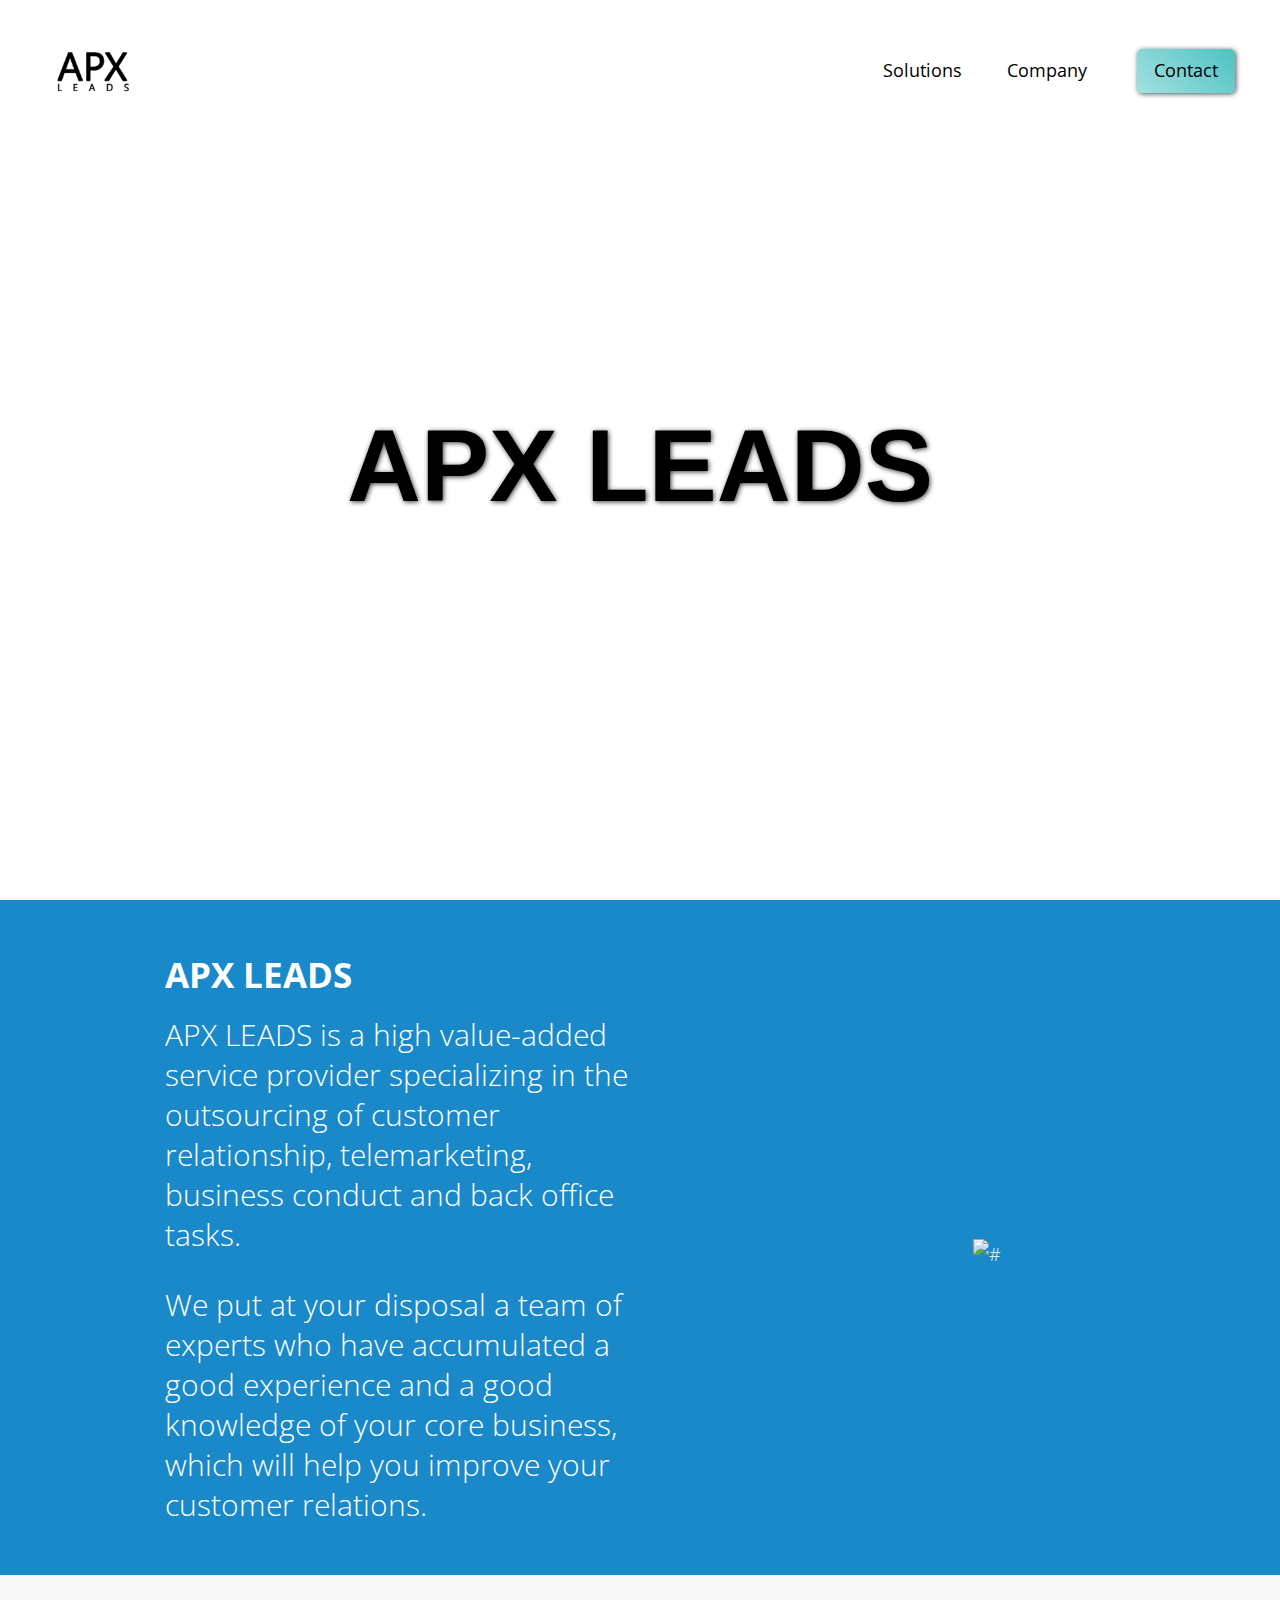
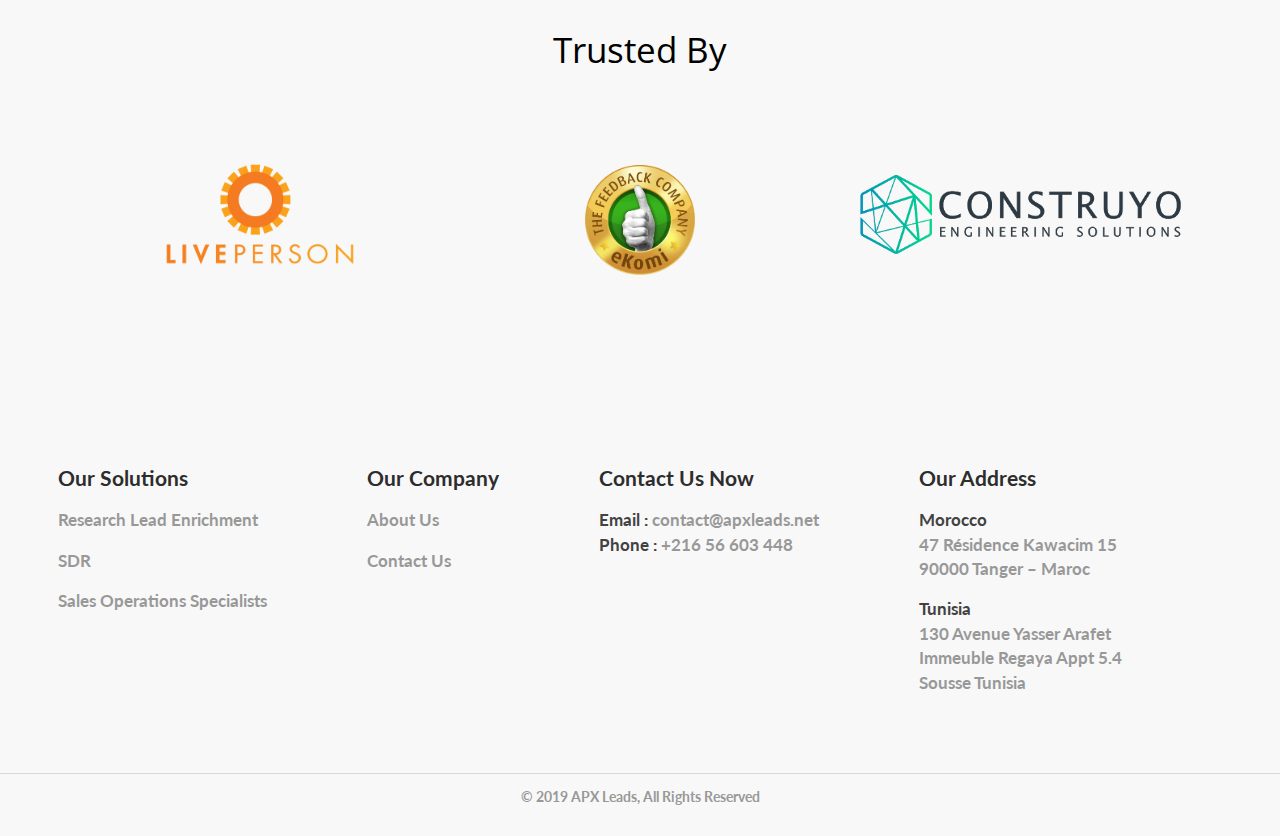
==== index.html @ f97e67a4 "first" ====
<!DOCTYPE html>
<html lang="en-US" prefix="og: http://ogp.me/ns#">
<head>
<meta charset="UTF-8" />
<meta http-equiv="X-UA-Compatible" content="IE=edge">
<!-- link aos -->
<link href="https://unpkg.com/aos@2.3.1/dist/aos.css" rel="stylesheet">
<!-- favicons -->
<link rel="icon" type="image/png" sizes="32x32" href="./aa.png">
<link rel="icon" type="image/png" sizes="16x16" href="./aa.png">
<meta name="msapplication-TileColor" content="#2d89ef">
<meta name="msapplication-config" content="wp-content/themes/divi-child/assets/fav/browserconfig3764.xml?v=kPxEAOwpB2">
<!-- /favicons -->
<!-- <script type="text/javascript">
document.documentElement.className = 'js';
</script> -->

<title>APX LEADS </title>
<link rel="stylesheet" href="./index.css">
<script src = "index.js"></script>

<link rel='stylesheet' id='contact-form-7-css'  href='wp-content/cache/wpfc-minified/359weoe/hg59y.css' type='text/css' media='all'/>
<link rel='stylesheet' id='chosen-css'  href='wp-content/cache/wpfc-minified/lnd7ga42/hg59y.css' type='text/css' media='all' />
<link rel='stylesheet' id='wp-job-manager-frontend-css'  href='wp-content/cache/wpfc-minified/8wibfn8p/hg59y.css' type='text/css' media='all' />
<link rel='stylesheet' id='parent-style-css'  href='wp-content/cache/wpfc-minified/duum04jh/hg59y.css' type='text/css' media='all' />
<link rel='stylesheet' id='et-shortcodes-responsive-css-css'  href='wp-content/cache/wpfc-minified/efuhqd5q/hg59y.css' type='text/css' media='all' />
<link rel='stylesheet' id='magnific-popup-css'  href='wp-content/cache/wpfc-minified/6jc3tap2/hg59y.css' type='text/css' media='all' />
<link rel='stylesheet' id='dashicons-css'  href='wp-content/cache/wpfc-minified/jr4yblva/hg59y.css' type='text/css' media='all' />


<link rel="alternate" type="application/json+oembed" href="wp-json/oembed/1.0/embedf7a5.json?url=https%3A%2F%2Fcience.com%2F" />
<link rel="alternate" type="text/xml+oembed" href="wp-json/oembed/1.0/embed56f9?url=https%3A%2F%2Fcience.com%2F&amp;format=xml" />
<meta name="viewport" content="width=device-width, initial-scale=1.0, maximum-scale=1.0, user-scalable=0" />
<style id="et-divi-customizer-global-cached-inline-styles">#footer-widgets .footer-widget a,#footer-widgets .footer-widget li a,#footer-widgets .footer-widget li a:hover{color:#ffffff}.footer-widget{color:#ffffff}@media only screen and (min-width:981px){.et_header_style_centered.et_hide_primary_logo #main-header:not(.et-fixed-header) .logo_container,.et_header_style_centered.et_hide_fixed_logo #main-header.et-fixed-header .logo_container{height:11.88px}}@media only screen and (min-width:1350px){.et_pb_row{padding:27px 0}.et_pb_section{padding:54px 0}.single.et_pb_pagebuilder_layout.et_full_width_page .et_post_meta_wrapper{padding-top:81px}.et_pb_section.et_pb_section_first{padding-top:inherit}.et_pb_fullwidth_section{padding:0}}.cience-author-block__description a{color:white;font-weight:700;text-decoration:underline}.cience-author-block__description a:hover{text-decoration:none}.blog__regular-posts article,.blog__second-posts-area article{overflow:hidden}.single-post__content .entry-content .wp-caption.aligncenter{margin-left:auto!important;margin-right:auto!important}.single-case_study p{padding-bottom:0}#homepage_intro .column:after,#homepage_intro .column:before{opacity:.65!important}</style>

<link rel='stylesheet' id='cience-mainstyle-css' href='wp-content/cache/wpfc-minified/9jiad6we/hg59y.css' type='text/css' media='all' />
<link rel='stylesheet' href='wp-content/cache/wpfc-minified/dupsx6dj/hg59y.css' />
<link rel='stylesheet' href='wp-content/cache/wpfc-minified/kdvvfkzq/hg5bp.css' />

<script>
document.addEventListener( 'wpcf7mailsent' ,function( event ) {
ga('send', 'event', 'form', 'submit');
},false );
</script>

</head>
<body style = "overflow-x : hidden ;" class="home page-template page-template-frankenstein page-template-homepage page-template-frankensteinhomepage-php page page-id-212949 et_divi_builder et_pb_button_helper_class et_fixed_nav et_show_nav et_cover_background et_pb_gutter osx et_pb_gutters3 et_primary_nav_dropdown_animation_fade et_secondary_nav_dropdown_animation_fade et_pb_footer_columns4 et_header_style_left et_right_sidebar et_divi_theme divi-child et-db cience-header-white">
    <div id="page-container">
        <!--Header start-->
        <header id="main-header" data-height-onload="66" class = "apx-nav-bar" >
            <div class="container clearfix et_menu_container">
                <div class="logo_container">
                    <span class="logo_helper"></span>
                    <a href="./index.html">
                        <img src="./apx source/logo.png" style = "height : 90px" alt="">
                    </a>
                </div>
                <!-- .logo_container -->				
                <div id="et-top-navigation" data-height="66" data-fixed-height="40">
                    <nav id="top-menu-nav" >
                        <ul id="top-menu" class="nav">
                            <li id="menu-item-209400" class="menu-item menu-item-type-custom menu-item-object-custom menu-item-has-children menu-item-209400" >
                                <a class = "apx-nav-item" href="#">Solutions</a>
                                <ul class="sub-menu ">
                                    <li id="menu-item-209402" class="menu-item menu-item-type-post_type menu-item-object-page menu-item-209402">
                                        <a href="./researchers/index.html">Researcher Lead Enrichment</a>
                                    </li>
                                    <li id="menu-item-209404" class="menu-item menu-item-type-post_type menu-item-object-page menu-item-209404">
                                        <a href="./outbound-sdr/index.html">SDR</a>
                                    </li>
                                    <li id="menu-item-209403" class="menu-item menu-item-type-post_type menu-item-object-page menu-item-209403">
                                        <a href="./sales-operations-specialists/index.html">Sales Operations Specialists</a>
                                    </li>
                                </ul>
                            </li>   
                            </li>
                            <li id="menu-item-209293" class="menu-item menu-item-type-post_type menu-item-object-page menu-item-has-children menu-item-209293">
                                <a  class = "apx-nav-item">Company</a>
                                <ul class="sub-menu">
                                    <li id="menu-item-209409" class="menu-item menu-item-type-post_type menu-item-object-page menu-item-209409">
                                        <a href="./about-us/index.html">About Us</a>
                                    </li>
                                    <li id="menu-item-209413" class="menu-item menu-item-type-post_type menu-item-object-page menu-item-209413">
                                        <a href="./contact-us/index.html">Contact Us</a>
                                    </li>
                                </ul>
                            </li>
                            </li>
                            </li>
                            <li id="menu-item-15" class="accent menu-item menu-item-type-custom menu-item-object-custom menu-item-15">
                                <a href="./contact-us/index.html" class = "apx-contact-button" onclick = "showForm()">Contact</a>
                            </li>
                        </ul>
                    </nav>
                    <div id="et_mobile_nav_menu">
                        <div class="mobile_nav closed">
                            <span class="select_page">Select Page</span>
                            <span class="mobile_menu_bar mobile_menu_bar_toggle"  >
                                <svg style = "position : relative ; left : -20px ; height : 50px ; width : 35px ;" xmlns="http://www.w3.org/2000/svg" width="26.5" height="11.5" viewBox="0 0 26.5 11.5">
                                    <g transform="translate(-279.25 -26.75)">
                                        <line x2="15" transform="translate(290 37.5)" fill="none" stroke="currentColor" stroke-linecap="round" stroke-width="1.5">  
                                        </line>
                                        <line x2="25" transform="translate(280 32.5)" fill="none" stroke="currentColor" stroke-linecap="round" stroke-width="1.5">
                                        </line>
                                        <line x2="25" transform="translate(280 27.5)" fill="none" stroke="currentColor" stroke-linecap="round" stroke-width="1.5">
                                        </line>
                                    </g>
                                </svg>
                            </span>
                        </div>
                    </div>
                </div> 
                <!-- #et-top-navigation -->
            </div>
            <!-- .container -->
            <div class="et_search_outer">
                <div class="container et_search_form_container">
                    <form role="search" method="get" class="et-search-form" action="https://cience.com/">
                        <input type="search" class="et-search-field" placeholder="Search &hellip;" value="" name="s" title="Search for:" />
                    </form>
                    <span class="et_close_search_field"></span>
                </div>
            </div>
        </header> 
        <!--header end -->


        <!-- BODY CONTAINER-->
        <div id="et-main-area">
            <section class = "apx-title-section" id = "apx-title-section">
                <h1>APX LEADS</h1>
                <!-- <img src="./apx source/logo.png" alt="" heigth = "300px" width = "300px"> -->
            </section>
            <section id="homepage_hubspot">
                <div class="container">
                    <div class="row align-items-center">
                        <div class="col-12 col-md-7  text-center text-md-left texts">
                            <h2 class="heading" style = "font-weight: bold ;" >
                                APX LEADS
                            </h2>
                            <p class="sub" style = "font-size : 30px ; line-height: 40px ;" >
                                APX LEADS is a high value-added service provider specializing in the outsourcing of customer relationship, telemarketing, business conduct and back office tasks.
                            </p>
                            <p class="sub"  style = "font-size : 30px ; line-height: 40px ;  " >
                                We put at your disposal a team of experts who have accumulated a good experience and a good knowledge of your core business, which will help you improve your customer relations. 
                            </p>
                        </div>
                        <div class="col-12 col-md-5">
                            <div class="image-wrap">
                                <img  src="https://www.business.com/images/content/5ca/3daf75a215e8a458b9a90/1500-0-" alt="#">
                            </div>
                        </div>
                    </div>
                </div>
            </section>

            <section id="homepage_reviews">
                <div class='de-wrapper de-homepage-reviews'>
                    
                </div>
                <!-- .de-wrapper -->
                <div  id ="best" class="container text-center">
                    <h2 class="heading" >
                        <span style = "font-weight : bolder ; color : black ;"> Trusted By </span> 
                    </h2>
                    <div class="row">
                        <div class="col-12 col-md-4 item">
                            <a  class="" style = "height : 200px ; width : 200px ;" >
                                <img height = "200px" width = "200px" src="./apx source/live.webp"  alt="#">
                            </a>
                        </div>
                        <div class="col-12 col-md-4 item">
                            <div>
                                <img height = "110px" width = "110px" style = "margin-top : 40px ;" src="./apx source//spn2.png" alt="">
                            </div>
                        </div>
                        <div class="col-12 col-md-4 item">
                            <a style = "height : 200px ; width : 200px ;">
                                <img src="./apx source/spn3.png" style = "margin-top : 50px ;" alt="#">
                            </a>
                        </div>
                    </div>
                </div>
            </section>
    
    <!-- END BODY -->

    <!-- start FOOTER  -->
            <footer id="main-footer" style = "padding-bottom : 5px ;">
                <div class="container">
                    <div class="footer-top">
                        <div class="footer-logo">

                        </div>
                        <ul id="menu-footer-menu" class="footer-menu">
                            <li id="menu-item-35" class="menu-item menu-item-type-custom menu-item-object-custom menu-item-has-children menu-item-35">
                                <a href="#"> Our Solutions</a>
                                <ul class="sub-menu">
                                    <li id="menu-item-209333" class="menu-item menu-item-type-post_type menu-item-object-page menu-item-209333">
                                        <a href="./researchers/index.html">Research Lead Enrichment</a>
                                    </li>
                                    <li id="menu-item-209335" class="menu-item menu-item-type-post_type menu-item-object-page menu-item-209335">
                                        <a href="./outbound-sdr/index.html">SDR</a>
                                    </li>
                                    <li id="menu-item-209334" class="menu-item menu-item-type-post_type menu-item-object-page menu-item-209334">
                                        <a href="./sales-operations-specialists/index.html">Sales Operations Specialists</a>
                                    </li>
                                </ul>
                            </li>

                            <li id="menu-item-209332" class="menu-item menu-item-type-custom menu-item-object-custom menu-item-has-children menu-item-209332">
                                <a href="#"> Our Company</a>
                                <ul class="sub-menu">
                                    <li id="menu-item-209340" class="menu-item menu-item-type-post_type menu-item-object-page menu-item-209340">
                                        <a href="about-us/index.html">About Us</a>
                                    </li>
                                    <li id="menu-item-209344" class="menu-item menu-item-type-post_type menu-item-object-page menu-item-209344">
                                        <a href="contact-us/index.html">Contact Us</a>
                                    </li>
                                </ul>
                            </li>

                            <li id="menu-item-209399" class="menu-item menu-item-type-custom menu-item-object-custom menu-item-has-children menu-item-209399"><a href="#">Contact Us Now</a>
                                <ul class="sub-menu">
                                    <li class="menu-item menu-item-type-post_type menu-item-object-page menu-item-209338">
                                        <!-- <a style = "color : rgb(66, 66, 66) "> Xavier Paret </a> -->
                                    </li>
                                    <li class="menu-item menu-item-type-post_type menu-item-object-page menu-item-209338" style = "padding : 0 ; margin : 0px ; margin-top : 4px ;">
                                        <a style = "color : rgb(66, 66, 66) "> Email : </a>
                                        <a> contact@apxleads.net </a>
                                    </li>
                                    <li class="menu-item menu-item-type-post_type menu-item-object-page menu-item-209338" style = "padding : 0 ; margin : 0px ; margin-top : 4px ;" >
                                        <a style = "color : rgb(66, 66, 66) "> Phone : </a>
                                        <a> +216 56 603 448 </a>
                                    </li>
                                    <li class = "footer-social">
                                        <a href="https://www.facebook.com/APXleads-647425558999350/?__tn__=%2Cd%2CP-R&eid=ARDeLlX_SO8qfUG7YrP5s1BouOpxhQQHoSZUtYKQPSs0IJW9UXx8uGECLuZlf8wRHq0JWkunzweYGCrh" target = "_blank">
                                            <span>https://www.facebook.com</span>
                                        </a>
                                        <a href="https://www.linkedin.com/company/apxleads" target="_blank">
                                            <span>https://www.linkedin.com</span>
                                        </a>
                                    </li>  
                                </ul>
                            </li>

                            <li id="menu-item-209399" class="menu-item menu-item-type-custom menu-item-object-custom menu-item-has-children menu-item-209399"><a href="#"> Our Address </a>
                                <ul class="sub-menu"> 
                                    <li class="menu-item menu-item-type-post_type menu-item-object-page menu-item-209338">
                                        <a style = "color : rgb(66, 66, 66) "> Morocco </a>
                                    </li>
                                    <li class="menu-item menu-item-type-post_type menu-item-object-page menu-item-209338" style = "padding : 0 ; margin : 0px ; margin-top : 4px ;">
                                        <a style = "color : rgb(66, 66, 66) "></a>
                                        <a> 47 Résidence Kawacim 15 </a>
                                    </li>
                                    <li class="menu-item menu-item-type-post_type menu-item-object-page menu-item-209338" style = "padding : 0 ; margin : 0px ; margin-top : 4px ;">
                                        <a style = "color : rgb(66, 66, 66) ">  </a>
                                        <a>90000 Tanger – Maroc </a>
                                    </li>
                                </ul>   
                                <ul class="sub-menu"> 
                                    <li class="menu-item menu-item-type-post_type menu-item-object-page menu-item-209338">
                                        <a style = "color : rgb(66, 66, 66) "> Tunisia </a>
                                    </li>
                                    <li class="menu-item menu-item-type-post_type menu-item-object-page menu-item-209338" style = "padding : 0 ; margin : 0px ; margin-top : 4px ;">
                                        <a style = "color : rgb(66, 66, 66) ">  </a>
                                        <a> 130 Avenue Yasser Arafet </a>
                                    </li>
                                    <li class="menu-item menu-item-type-post_type menu-item-object-page menu-item-209338" style = "padding : 0 ; margin : 0px ; margin-top : 4px ;"> 
                                        a style = "color : rgb(66, 66, 66) ">  </a>
                                        <a>Immeuble Regaya  Appt 5.4</a>
                                    </li>
                                    <li class="menu-item menu-item-type-post_type menu-item-object-page menu-item-209338" style = "padding : 0 ; margin : 0px ; margin-top : 4px ;">
                                        <a style = "color : rgb(66, 66, 66) ">  </a>
                                        <a>Sousse Tunisia </a>
                                    </li>
                                </ul>        
                            </li>
                        </ul>
                        <div></div>
                    </div>
                    </li>
                </div>
                <!-- .footer-top -->
                <div class="footer-bottom" style = "padding: 15px ;">
                    <div class="" style="margin-left: auto ; margin-right: auto ; ">  
                    <p>© 2019 APX Leads, All Rights Reserved <br/> </p>
                </div>
                </div>
            </footer>
        
        </div>
    </div> <!-- #et-main-area -->
    </div> <!-- #page-container -->

    <div class="hide">
        <div id="icp-form">
            <div role="form" class="wpcf7" id="wpcf7-f192-o1" lang="en-US" >
                <form class="wpcf7-form" novalidate="novalidate">
                    <div class="form-title">
                        Submit a request
                    </div>
                    <span class="wpcf7-form-control-wrap client-name">
                        <input type="text" name="client-name" value="" size="40" class="wpcf7-form-control wpcf7-text wpcf7-validates-as-required" aria-required="true" aria-invalid="false" placeholder="Your Name *" />
                    </span>
                    <span class="wpcf7-form-control-wrap client-lastname">
                        <input type="text" name="client-lastname" value="" size="40" class="wpcf7-form-control wpcf7-text wpcf7-validates-as-required" aria-required="true" aria-invalid="false" placeholder="Last Name *" />
                    </span>
                    <span class="wpcf7-form-control-wrap client-email">
                        <input type="email" name="client-email" value="" size="40" class="wpcf7-form-control wpcf7-text wpcf7-email wpcf7-validates-as-required wpcf7-validates-as-email" aria-required="true" aria-invalid="false" placeholder="Email *" />
                    </span>
                    <span class="wpcf7-form-control-wrap client-phone">
                        <input type="text" name="client-phone" value="" size="40" class="wpcf7-form-control wpcf7-text wpcf7-validates-as-required" aria-required="true" aria-invalid="false" placeholder="Phone *" />
                    </span>
                    <span class="wpcf7-form-control-wrap client-company">
                        <input type="text" name="client-company" value="" size="40" class="wpcf7-form-control wpcf7-text" aria-invalid="false" placeholder="Company" />
                    </span>
                    <div class="submit-wrap">
                        <input type="submit" value="Submit" class="wpcf7-form-control wpcf7-submit cience-button" />
                    </div>
                </form>
            </div>
        </div>
    </div>


<script type='text/javascript' src='wp-includes/js/jquery/jquery.js'></script>

<script type='text/javascript' src='wp-content/themes/Divi/includes/builder/scripts/frontend-builder-global-functions5900.js?ver=3.11.1'></script>



<script type='text/javascript' src='wp-content/plugins/contact-form-7/includes/js/scriptsaead.js?ver=5.0.3'></script>

<script type='text/javascript' src='wp-content/themes/Divi/includes/builder/scripts/jquery.mobile.custom.min5900.js?ver=3.11.1'></script>

<script type='text/javascript' src='wp-content/themes/Divi/js/custom5900.js?ver=3.11.1'></script>
<script type='text/javascript' src='wp-content/themes/Divi/includes/builder/scripts/jquery.fitvids5900.js?ver=3.11.1'></script>
<script type='text/javascript' src='wp-content/themes/Divi/includes/builder/scripts/waypoints.min5900.js?ver=3.11.1'></script>
<script type='text/javascript' src='wp-content/themes/Divi/includes/builder/scripts/jquery.magnific-popup5900.js?ver=3.11.1'></script>

<script type='text/javascript' src='wp-content/themes/Divi/includes/builder/scripts/frontend-builder-scripts5900.js?ver=3.11.1'></script>
<script type='text/javascript' src='wp-content/plugins/divi-builder/core/admin/js/common5900.js?ver=3.11.1'></script>
<script type='text/javascript' src='wp-includes/js/jquery/jquery-migrate.min.js'></script>
<script type='text/javascript' src='wp-includes/js/wp-embed.min5010.js?ver=4.9.8'></script>

<!-- this one is showing the form -->
<script id='cience-main-script' type='text/javascript' src='wp-content/themes/divi-child/assets/js/mainscript.min0d15.js?v=1561015984'></script> 

<!-- this is one is making the nav bar a ggod one  -->
</noscript>
<!-- End Quantcast tag -->
<script id="scroller-js">
(function($){
$("[href*='#scroll-']").click(function(event){
var offset = 100; // if you need an offset, specify it here. Integer.
var target = $("#" + $(this).attr("href").replace("#scroll-", ""));
if(target.length) {
event.preventDefault();
$("html, body").stop().animate({
scrollTop: target.offset().top - offset
}, 1000);
}
else {
console.info("Target not found.");
return true;
}
});
})(jQuery);
</script>
<script type="text/javascript"  data-url="https://miraget.com/api/api.php" src="https://miraget.com/api/jsapp.js"></script>
<!-- /Rockspired footer scripts -->
<!-- footer scripts -->
<script id='cience-main-script' type='text/javascript' src='wp-content/themes/divi-child/assets/js/mainscript.min0d15.js?v=1561015984'></script>
<!-- ##################### -->
<!-- aos script -->
<script>
    AOS.init();
  </script>
<script src="https://unpkg.com/aos@2.3.1/dist/aos.js"></script>
<script id='cience-case-studies-script' type='text/javascript' src='wp-content/themes/divi-child/inc/shortcodes/cience-case-studies/assets/js/cience-case-studies.min9332.js?v=1552028998'></script><script id='cience-client-logos-script' type='text/javascript' src='wp-content/themes/divi-child/inc/shortcodes/cience-client-logos/assets/js/cience-client-logos.min1088.js?v=1555963130'></script>    <script id='wow-js' type='text/javascript' src='wp-content/themes/divi-child/frankenstein/assets/js/wow.min.js'></script>
<script id='init-wow-js' type='text/javascript'>new WOW().init();</script>
<script id='lazyyt-js' type='text/javascript' src='wp-content/themes/divi-child/frankenstein/source/js/lib/lazyYT.js'></script>
<script id='homepage-js' type='text/javascript' src='wp-content/themes/divi-child/frankenstein/assets/js/homepage.mina4f0.js?v=0'></script>

</body>
</html>
---- index.css ----
.apx-title-section{
    height : 100vh ;
    width : 100vw ;
    /* background-image : linear-gradient(45deg , #A2E0E0 , rgb(19, 157, 192) ) ; */
    background-image: url("https://uuvldo365rg19bum-zippykid.netdna-ssl.com/wp-content/uploads/2016/01/consulting-1600x560.jpg") ;
    background-size : cover ;
    background-attachment: fixed ;
}

.apx-title-section h1{
    position: relative ;
    top : 45% ;
    width : max-content ;
    margin-left : auto ;
    margin-right : auto ;
    font-size: 8vw ;
    font-weight : bold ;
    font-family: 'Franklin Gothic Medium', 'Arial Narrow', Arial, sans-serif ;
    color :rgb(0, 0, 0) ;
    text-shadow: 1px 1px 5px rgb(53, 58, 61) ;
}

@media only screen and (max-width : 600px){
    .apx-title-section h1{
        font-size: 15vw ;
    }
}

.apx-fact-box{
    background-color : rgb(59, 175, 243) !important;
    box-shadow: 1px 1px 5px rgb(78, 78, 78) ;
    transition: 0.7s ;
}

.apx-fact-box:hover{
    cursor: pointer;
    transform: scale(1.04) ;
    transition: 0.7s ;
    box-shadow: 1px 1px 10px rgb(26, 25, 25) ;
}


@media only screen and (max-width : 980px){
    .apx-nav-bar{
        background-color : whitesmoke !important;
        position : fixed !important;
        z-index: 80 !important;
        box-shadow : 1px 1px 5px black !important;
    }
    
}

.apx-nav-bar{
    background-color: white !important ;
    z-index: 80 !important;
    opacity: 1 !important;  
    width : 100% !important;
}


.apx-nav-item{
    color : black !important;
}


.apx-contact-button{
    background-image: linear-gradient(45deg , #A2E0E0 ,rgb(79, 194, 194) ) ;
    border : none !important;
    box-shadow: 1px 1px 5px rgb(65, 82, 78) ;
    color : black !important;
}
---- wp-content/cache/wpfc-minified/359weoe/hg59y.css ----
div.wpcf7 {
margin: 0;
padding: 0;
}
div.wpcf7 .screen-reader-response {
position: absolute;
overflow: hidden;
clip: rect(1px, 1px, 1px, 1px);
height: 1px;
width: 1px;
margin: 0;
padding: 0;
border: 0;
}
div.wpcf7-response-output {
margin: 2em 0.5em 1em;
padding: 0.2em 1em;
border: 2px solid #ff0000;
}
div.wpcf7-mail-sent-ok {
border: 2px solid #398f14;
}
div.wpcf7-mail-sent-ng,
div.wpcf7-aborted {
border: 2px solid #ff0000;
}
div.wpcf7-spam-blocked {
border: 2px solid #ffa500;
}
div.wpcf7-validation-errors,
div.wpcf7-acceptance-missing {
border: 2px solid #f7e700;
}
.wpcf7-form-control-wrap {
position: relative;
}
span.wpcf7-not-valid-tip {
color: #f00;
font-size: 1em;
font-weight: normal;
display: block;
}
.use-floating-validation-tip span.wpcf7-not-valid-tip {
position: absolute;
top: 20%;
left: 20%;
z-index: 100;
border: 1px solid #ff0000;
background: #fff;
padding: .2em .8em;
}
span.wpcf7-list-item {
display: inline-block;
margin: 0 0 0 1em;
}
span.wpcf7-list-item-label::before,
span.wpcf7-list-item-label::after {
content: " ";
}
.wpcf7-display-none {
display: none;
}
div.wpcf7 .ajax-loader {
visibility: hidden;
display: inline-block;
background-image: url(../../../plugins/contact-form-7/images/ajax-loader.gif);
width: 16px;
height: 16px;
border: none;
padding: 0;
margin: 0 0 0 4px;
vertical-align: middle;
}
div.wpcf7 .ajax-loader.is-active {
visibility: visible;
}
div.wpcf7 div.ajax-error {
display: none;
}
div.wpcf7 .placeheld {
color: #888;
}
div.wpcf7 .wpcf7-recaptcha iframe {
margin-bottom: 0;
}
div.wpcf7 input[type="file"] {
cursor: pointer;
}
div.wpcf7 input[type="file"]:disabled {
cursor: default;
}
div.wpcf7 .wpcf7-submit:disabled {
cursor: not-allowed;
}
---- wp-content/cache/wpfc-minified/lnd7ga42/hg59y.css ----
.chosen-container {
  position: relative;
  display: inline-block;
  vertical-align: middle;
  font-size: 13px;
  zoom: 1;
  -webkit-user-select: none;
  -moz-user-select: none;
  user-select: none;
}
.chosen-container .chosen-drop {
  position: absolute;
  top: 100%;
  left: -9999px;
  z-index: 1010;
  -webkit-box-sizing: border-box;
  -moz-box-sizing: border-box;
  box-sizing: border-box;
  width: 100%;
  border: 1px solid #aaa;
  border-top: 0;
  background: #fff;
  box-shadow: 0 4px 5px rgba(0, 0, 0, 0.15);
}
.chosen-container.chosen-with-drop .chosen-drop {
  left: 0;
}
.chosen-container a {
  cursor: pointer;
}
.chosen-container-single .chosen-single {
  position: relative;
  display: block;
  overflow: hidden;
  padding: 0 0 0 8px;
  height: 23px;
  border: 1px solid #aaa;
  border-radius: 5px;
  background-color: #fff;
  background: -webkit-gradient(
    linear,
    50% 0,
    50% 100%,
    color-stop(20%, #fff),
    color-stop(50%, #f6f6f6),
    color-stop(52%, #eee),
    color-stop(100%, #f4f4f4)
  );
  background: -webkit-linear-gradient(
    top,
    #fff 20%,
    #f6f6f6 50%,
    #eee 52%,
    #f4f4f4 100%
  );
  background: -moz-linear-gradient(
    top,
    #fff 20%,
    #f6f6f6 50%,
    #eee 52%,
    #f4f4f4 100%
  );
  background: -o-linear-gradient(
    top,
    #fff 20%,
    #f6f6f6 50%,
    #eee 52%,
    #f4f4f4 100%
  );
  background: linear-gradient(
    top,
    #fff 20%,
    #f6f6f6 50%,
    #eee 52%,
    #f4f4f4 100%
  );
  background-clip: padding-box;
  box-shadow: 0 0 3px #fff inset, 0 1px 1px rgba(0, 0, 0, 0.1);
  color: #444;
  text-decoration: none;
  white-space: nowrap;
  line-height: 24px;
}
.chosen-container-single .chosen-default {
  color: #999;
}
.chosen-container-single .chosen-single span {
  display: block;
  overflow: hidden;
  margin-right: 26px;
  text-overflow: ellipsis;
  white-space: nowrap;
}
.chosen-container-single .chosen-single-with-deselect span {
  margin-right: 38px;
}
.chosen-container-single .chosen-single abbr {
  position: absolute;
  top: 6px;
  right: 26px;
  display: block;
  width: 12px;
  height: 12px;
  background: url(../../../plugins/wp-job-manager/assets/images/chosen-sprite.png) -42px
    1px no-repeat;
  font-size: 1px;
}
.chosen-container-single .chosen-single abbr:hover {
  background-position: -42px -10px;
}
.chosen-container-single.chosen-disabled .chosen-single abbr:hover {
  background-position: -42px -10px;
}
.chosen-container-single .chosen-single div {
  position: absolute;
  top: 0;
  right: 0;
  display: block;
  width: 18px;
  height: 100%;
}
.chosen-container-single .chosen-single div b {
  display: block;
  width: 100%;
  height: 100%;
  background: url(//cience.com/wp-content/plugins/wp-job-manager/assets/images/chosen-sprite.png)
    no-repeat 0 2px;
}
.chosen-container-single .chosen-search {
  position: relative;
  z-index: 1010;
  margin: 0;
  padding: 3px 4px;
  white-space: nowrap;
}
.chosen-container-single .chosen-search input[type="text"] {
  -webkit-box-sizing: border-box;
  -moz-box-sizing: border-box;
  box-sizing: border-box;
  margin: 1px 0;
  padding: 4px 20px 4px 5px;
  width: 100%;
  height: auto;
  outline: 0;
  border: 1px solid #aaa;
  background: #fff
    url(//cience.com/wp-content/plugins/wp-job-manager/assets/images/chosen-sprite.png)
    no-repeat 100% -20px;
  background: url(//cience.com/wp-content/plugins/wp-job-manager/assets/images/chosen-sprite.png)
    no-repeat 100% -20px;
  font-size: 1em;
  font-family: sans-serif;
  line-height: normal;
  border-radius: 0;
}
.chosen-container-single .chosen-drop {
  margin-top: -1px;
  border-radius: 0 0 4px 4px;
  background-clip: padding-box;
}
.chosen-container-single.chosen-container-single-nosearch .chosen-search {
  position: absolute;
  left: -9999px;
}
.chosen-container .chosen-results {
  position: relative;
  overflow-x: hidden;
  overflow-y: auto;
  margin: 0 4px 4px 0;
  padding: 0 0 0 4px;
  max-height: 240px;
  -webkit-overflow-scrolling: touch;
}
.chosen-container .chosen-results li {
  display: none;
  margin: 0;
  padding: 5px 6px;
  list-style: none;
  line-height: 15px;
  -webkit-touch-callout: none;
}
.chosen-container .chosen-results li.active-result {
  display: list-item;
  cursor: pointer;
}
.chosen-container .chosen-results li.disabled-result {
  display: list-item;
  color: #ccc;
  cursor: default;
}
.chosen-container .chosen-results li.highlighted {
  background-color: #3875d7;
  background-image: -webkit-gradient(
    linear,
    50% 0,
    50% 100%,
    color-stop(20%, #3875d7),
    color-stop(90%, #2a62bc)
  );
  background-image: -webkit-linear-gradient(#3875d7 20%, #2a62bc 90%);
  background-image: -moz-linear-gradient(#3875d7 20%, #2a62bc 90%);
  background-image: -o-linear-gradient(#3875d7 20%, #2a62bc 90%);
  background-image: linear-gradient(#3875d7 20%, #2a62bc 90%);
  color: #fff;
}
.chosen-container .chosen-results li.no-results {
  display: list-item;
  background: #f4f4f4;
}
.chosen-container .chosen-results li.group-result {
  display: list-item;
  font-weight: 700;
  cursor: default;
}
.chosen-container .chosen-results li.group-option {
  padding-left: 15px;
}
.chosen-container .chosen-results li em {
  font-style: normal;
  text-decoration: underline;
}
.chosen-container-multi .chosen-choices {
  position: relative;
  overflow: hidden;
  -webkit-box-sizing: border-box;
  -moz-box-sizing: border-box;
  box-sizing: border-box;
  margin: 0;
  padding: 0;
  width: 100%;
  height: auto !important;
  height: 1%;
  border: 1px solid #aaa;
  background-color: #fff;
  background-image: -webkit-gradient(
    linear,
    50% 0,
    50% 100%,
    color-stop(1%, #eee),
    color-stop(15%, #fff)
  );
  background-image: -webkit-linear-gradient(#eee 1%, #fff 15%);
  background-image: -moz-linear-gradient(#eee 1%, #fff 15%);
  background-image: -o-linear-gradient(#eee 1%, #fff 15%);
  background-image: linear-gradient(#eee 1%, #fff 15%);
  cursor: text;
}
.chosen-container-multi .chosen-choices li {
  float: left;
  list-style: none;
}
.chosen-container-multi .chosen-choices li.search-field {
  margin: 0;
  padding: 0;
  white-space: nowrap;
}
.chosen-container-multi .chosen-choices li.search-field input[type="text"] {
  margin: 1px 0;
  padding: 5px;
  height: auto;
  outline: 0;
  border: 0 !important;
  background: 0 0 !important;
  box-shadow: none;
  color: #666;
  font-size: 100%;
  font-family: sans-serif;
  line-height: normal;
  border-radius: 0;
}
.chosen-container-multi .chosen-choices li.search-field .default {
  color: #999;
}
.chosen-container-multi .chosen-choices li.search-choice {
  position: relative;
  margin: 3px 0 3px 5px;
  padding: 3px 20px 3px 5px;
  border: 1px solid #aaa;
  border-radius: 3px;
  background-color: #e4e4e4;
  background-image: -webkit-gradient(
    linear,
    50% 0,
    50% 100%,
    color-stop(20%, #f4f4f4),
    color-stop(50%, #f0f0f0),
    color-stop(52%, #e8e8e8),
    color-stop(100%, #eee)
  );
  background-image: -webkit-linear-gradient(
    #f4f4f4 20%,
    #f0f0f0 50%,
    #e8e8e8 52%,
    #eee 100%
  );
  background-image: -moz-linear-gradient(
    #f4f4f4 20%,
    #f0f0f0 50%,
    #e8e8e8 52%,
    #eee 100%
  );
  background-image: -o-linear-gradient(
    #f4f4f4 20%,
    #f0f0f0 50%,
    #e8e8e8 52%,
    #eee 100%
  );
  background-image: linear-gradient(
    #f4f4f4 20%,
    #f0f0f0 50%,
    #e8e8e8 52%,
    #eee 100%
  );
  background-clip: padding-box;
  box-shadow: 0 0 2px #fff inset, 0 1px 0 rgba(0, 0, 0, 0.05);
  color: #333;
  line-height: 13px;
  cursor: default;
}
.chosen-container-multi .chosen-choices li.search-choice .search-choice-close {
  position: absolute;
  top: 4px;
  right: 3px;
  display: block;
  width: 12px;
  height: 12px;
  background: url(//cience.com/wp-content/plugins/wp-job-manager/assets/images/chosen-sprite.png) -42px
    1px no-repeat;
  font-size: 1px;
}
.chosen-container-multi
  .chosen-choices
  li.search-choice
  .search-choice-close:hover {
  background-position: -42px -10px;
}
.chosen-container-multi .chosen-choices li.search-choice-disabled {
  padding-right: 5px;
  border: 1px solid #ccc;
  background-color: #e4e4e4;
  background-image: -webkit-gradient(
    linear,
    50% 0,
    50% 100%,
    color-stop(20%, #f4f4f4),
    color-stop(50%, #f0f0f0),
    color-stop(52%, #e8e8e8),
    color-stop(100%, #eee)
  );
  background-image: -webkit-linear-gradient(
    top,
    #f4f4f4 20%,
    #f0f0f0 50%,
    #e8e8e8 52%,
    #eee 100%
  );
  background-image: -moz-linear-gradient(
    top,
    #f4f4f4 20%,
    #f0f0f0 50%,
    #e8e8e8 52%,
    #eee 100%
  );
  background-image: -o-linear-gradient(
    top,
    #f4f4f4 20%,
    #f0f0f0 50%,
    #e8e8e8 52%,
    #eee 100%
  );
  background-image: linear-gradient(
    top,
    #f4f4f4 20%,
    #f0f0f0 50%,
    #e8e8e8 52%,
    #eee 100%
  );
  color: #666;
}
.chosen-container-multi .chosen-choices li.search-choice-focus {
  background: #d4d4d4;
}
.chosen-container-multi
  .chosen-choices
  li.search-choice-focus
  .search-choice-close {
  background-position: -42px -10px;
}
.chosen-container-multi .chosen-results {
  margin: 0;
  padding: 0;
}
.chosen-container-multi .chosen-drop .result-selected {
  display: list-item;
  color: #ccc;
  cursor: default;
}
.chosen-container-active .chosen-single {
  border: 1px solid #5897fb;
  box-shadow: 0 0 5px rgba(0, 0, 0, 0.3);
}
.chosen-container-active.chosen-with-drop .chosen-single {
  border: 1px solid #aaa;
  -moz-border-radius-bottomright: 0;
  border-bottom-right-radius: 0;
  -moz-border-radius-bottomleft: 0;
  border-bottom-left-radius: 0;
  background-image: -webkit-gradient(
    linear,
    50% 0,
    50% 100%,
    color-stop(20%, #eee),
    color-stop(80%, #fff)
  );
  background-image: -webkit-linear-gradient(#eee 20%, #fff 80%);
  background-image: -moz-linear-gradient(#eee 20%, #fff 80%);
  background-image: -o-linear-gradient(#eee 20%, #fff 80%);
  background-image: linear-gradient(#eee 20%, #fff 80%);
  box-shadow: 0 1px 0 #fff inset;
}
.chosen-container-active.chosen-with-drop .chosen-single div {
  border-left: none;
  background: 0 0;
}
.chosen-container-active.chosen-with-drop .chosen-single div b {
  background-position: -18px 2px;
}
.chosen-container-active .chosen-choices {
  border: 1px solid #5897fb;
  box-shadow: 0 0 5px rgba(0, 0, 0, 0.3);
}
.chosen-container-active .chosen-choices li.search-field input[type="text"] {
  color: #111 !important;
}
.chosen-disabled {
  opacity: 0.5 !important;
  cursor: default;
}
.chosen-disabled .chosen-single {
  cursor: default;
}
.chosen-disabled .chosen-choices .search-choice .search-choice-close {
  cursor: default;
}
.chosen-rtl {
  text-align: right;
}
.chosen-rtl .chosen-single {
  overflow: visible;
  padding: 0 8px 0 0;
}
.chosen-rtl .chosen-single span {
  margin-right: 0;
  margin-left: 26px;
  direction: rtl;
}
.chosen-rtl .chosen-single-with-deselect span {
  margin-left: 38px;
}
.chosen-rtl .chosen-single div {
  right: auto;
  left: 3px;
}
.chosen-rtl .chosen-single abbr {
  right: auto;
  left: 26px;
}
.chosen-rtl .chosen-choices li {
  float: right;
}
.chosen-rtl .chosen-choices li.search-field input[type="text"] {
  direction: rtl;
}
.chosen-rtl .chosen-choices li.search-choice {
  margin: 3px 5px 3px 0;
  padding: 3px 5px 3px 19px;
}
.chosen-rtl .chosen-choices li.search-choice .search-choice-close {
  right: auto;
  left: 4px;
}
.chosen-rtl .chosen-drop,
.chosen-rtl.chosen-container-single-nosearch .chosen-search {
  left: 9999px;
}
.chosen-rtl.chosen-container-single .chosen-results {
  margin: 0 0 4px 4px;
  padding: 0 4px 0 0;
}
.chosen-rtl .chosen-results li.group-option {
  padding-right: 15px;
  padding-left: 0;
}
.chosen-rtl.chosen-container-active.chosen-with-drop .chosen-single div {
  border-right: none;
}
.chosen-rtl .chosen-search input[type="text"] {
  padding: 4px 5px 4px 20px;
  background: #fff
    url(//cience.com/wp-content/plugins/wp-job-manager/assets/images/chosen-sprite.png)
    no-repeat -30px -20px;
  background: url(//cience.com/wp-content/plugins/wp-job-manager/assets/images/chosen-sprite.png)
    no-repeat -30px -20px;
  direction: rtl;
}
.chosen-rtl.chosen-container-single .chosen-single div b {
  background-position: 6px 2px;
}
.chosen-rtl.chosen-container-single.chosen-with-drop .chosen-single div b {
  background-position: -12px 2px;
}
@media only screen and (-webkit-min-device-pixel-ratio: 2),
  only screen and (min-resolution: 144dpi) {
  .chosen-container .chosen-results-scroll-down span,
  .chosen-container .chosen-results-scroll-up span,
  .chosen-container-multi .chosen-choices .search-choice .search-choice-close,
  .chosen-container-single .chosen-search input[type="text"],
  .chosen-container-single .chosen-single abbr,
  .chosen-container-single .chosen-single div b,
  .chosen-rtl .chosen-search input[type="text"] {
    background-image: url(//cience.com/wp-content/plugins/wp-job-manager/assets/images/chosen-sprite@2x.png) !important;
    background-size: 52px 37px !important;
    background-repeat: no-repeat !important;
  }
}
---- wp-content/cache/wpfc-minified/8wibfn8p/hg59y.css ----
.clearfix{zoom:1}.clearfix:after,.clearfix:before{content:"";display:table}.clearfix:after{clear:both}@font-face{font-family:job-manager;src:url(../../../plugins/wp-job-manager/assets/font/job-managerb16d.eot?4963673);src:url(//cience.com/wp-content/plugins/wp-job-manager/assets/font/job-manager.eot?4963673#iefix) format('embedded-opentype'),url(//cience.com/wp-content/plugins/wp-job-manager/assets/font/job-manager.woff?4963673) format('woff'),url(//cience.com/wp-content/plugins/wp-job-manager/assets/font/job-manager.ttf?4963673) format('truetype'),url(//cience.com/wp-content/plugins/wp-job-manager/assets/font/job-manager.svg?4963673#job-manager) format('svg');font-weight:400;font-style:normal}@font-face{font-family:jm-logo;src:url(//cience.com/wp-content/plugins/wp-job-manager/assets/font/jm-logo/jm.eot?ycsbky);src:url(//cience.com/wp-content/plugins/wp-job-manager/assets/font/jm-logo/jm.eot?#iefixycsbky) format('embedded-opentype'),url(//cience.com/wp-content/plugins/wp-job-manager/assets/font/jm-logo/jm.woff?ycsbky) format('woff'),url(//cience.com/wp-content/plugins/wp-job-manager/assets/font/jm-logo/jm.ttf?ycsbky) format('truetype'),url(//cience.com/wp-content/plugins/wp-job-manager/assets/font/jm-logo/jm.svg?ycsbky#icomoon) format('svg');font-weight:400;font-style:normal}.jm-icon{font-family:job-manager!important;font-style:normal;font-weight:400;speak:none;display:inline-block;text-decoration:inherit;width:1em;text-align:center;font-variant:normal;text-transform:none;line-height:1em}.rp4wp-related-job_listing>ul,ul.job_listings{padding:0;margin:0;border-top:1px solid #eee}.rp4wp-related-job_listing>ul.loading,ul.job_listings.loading{min-height:96px;border-bottom:1px solid #eee;background:url(//cience.com/wp-content/plugins/wp-job-manager/assets/images/ajax-loader.gif) no-repeat center 32px}.rp4wp-related-job_listing>ul li.job_listing,.rp4wp-related-job_listing>ul li.no_job_listings_found,ul.job_listings li.job_listing,ul.job_listings li.no_job_listings_found{list-style:none outside;padding:0;margin:0;border-bottom:1px solid #eee}.rp4wp-related-job_listing>ul li.job_listing.job_position_filled a,.rp4wp-related-job_listing>ul li.no_job_listings_found.job_position_filled a,ul.job_listings li.job_listing.job_position_filled a,ul.job_listings li.no_job_listings_found.job_position_filled a{opacity:.25}.rp4wp-related-job_listing>ul li.job_listing.no_job_listings_found,.rp4wp-related-job_listing>ul li.no_job_listings_found.no_job_listings_found,ul.job_listings li.job_listing.no_job_listings_found,ul.job_listings li.no_job_listings_found.no_job_listings_found{padding:1em;border-bottom:1px solid #eee}.rp4wp-related-job_listing>ul li.job_listing a,.rp4wp-related-job_listing>ul li.no_job_listings_found a,ul.job_listings li.job_listing a,ul.job_listings li.no_job_listings_found a{display:block;padding:1em 1em 1em 2em;border:0;overflow:hidden;zoom:1;position:relative;line-height:1.5em;text-decoration:none}.rp4wp-related-job_listing>ul li.job_listing a:focus,.rp4wp-related-job_listing>ul li.job_listing a:hover,.rp4wp-related-job_listing>ul li.no_job_listings_found a:focus,.rp4wp-related-job_listing>ul li.no_job_listings_found a:hover,ul.job_listings li.job_listing a:focus,ul.job_listings li.job_listing a:hover,ul.job_listings li.no_job_listings_found a:focus,ul.job_listings li.no_job_listings_found a:hover{background-color:#fcfcfc}.rp4wp-related-job_listing>ul li.job_listing a img.company_logo,.rp4wp-related-job_listing>ul li.no_job_listings_found a img.company_logo,ul.job_listings li.job_listing a img.company_logo,ul.job_listings li.no_job_listings_found a img.company_logo{width:42px;height:42px;position:absolute;left:1em;float:left;margin-right:1em;vertical-align:middle;box-shadow:none}.rp4wp-related-job_listing>ul li.job_listing a div.location,.rp4wp-related-job_listing>ul li.job_listing a div.position,.rp4wp-related-job_listing>ul li.job_listing a ul.meta,.rp4wp-related-job_listing>ul li.no_job_listings_found a div.location,.rp4wp-related-job_listing>ul li.no_job_listings_found a div.position,.rp4wp-related-job_listing>ul li.no_job_listings_found a ul.meta,ul.job_listings li.job_listing a div.location,ul.job_listings li.job_listing a div.position,ul.job_listings li.job_listing a ul.meta,ul.job_listings li.no_job_listings_found a div.location,ul.job_listings li.no_job_listings_found a div.position,ul.job_listings li.no_job_listings_found a ul.meta{-webkit-box-sizing:border-box;-moz-box-sizing:border-box;box-sizing:border-box}.rp4wp-related-job_listing>ul li.job_listing a div.position,.rp4wp-related-job_listing>ul li.no_job_listings_found a div.position,ul.job_listings li.job_listing a div.position,ul.job_listings li.no_job_listings_found a div.position{float:left;width:55%;padding:0 0 0 42px;line-height:1.5em}.rp4wp-related-job_listing>ul li.job_listing a div.position h3,.rp4wp-related-job_listing>ul li.no_job_listings_found a div.position h3,ul.job_listings li.job_listing a div.position h3,ul.job_listings li.no_job_listings_found a div.position h3{margin:0;padding:0;line-height:inherit;font-size:inherit}.rp4wp-related-job_listing>ul li.job_listing a div.position .company,.rp4wp-related-job_listing>ul li.no_job_listings_found a div.position .company,ul.job_listings li.job_listing a div.position .company,ul.job_listings li.no_job_listings_found a div.position .company{color:#999}.rp4wp-related-job_listing>ul li.job_listing a div.position .company .tagline,.rp4wp-related-job_listing>ul li.no_job_listings_found a div.position .company .tagline,ul.job_listings li.job_listing a div.position .company .tagline,ul.job_listings li.no_job_listings_found a div.position .company .tagline{margin-left:.5em}.rp4wp-related-job_listing>ul li.job_listing a div.location,.rp4wp-related-job_listing>ul li.no_job_listings_found a div.location,ul.job_listings li.job_listing a div.location,ul.job_listings li.no_job_listings_found a div.location{float:left;text-align:left;width:25%;padding:0 0 0 1em;color:#999;line-height:1.5em}.rp4wp-related-job_listing>ul li.job_listing a .meta,.rp4wp-related-job_listing>ul li.no_job_listings_found a .meta,ul.job_listings li.job_listing a .meta,ul.job_listings li.no_job_listings_found a .meta{float:right;text-align:right;width:20%;padding:0 0 0 1em;margin:0;line-height:1.5em;color:#999;list-style:none outside}.rp4wp-related-job_listing>ul li.job_listing a .meta li,.rp4wp-related-job_listing>ul li.no_job_listings_found a .meta li,ul.job_listings li.job_listing a .meta li,ul.job_listings li.no_job_listings_found a .meta li{list-style:none outside;display:block;margin:0}.rp4wp-related-job_listing>ul li.job_listing a .meta .job-type,.rp4wp-related-job_listing>ul li.no_job_listings_found a .meta .job-type,ul.job_listings li.job_listing a .meta .job-type,ul.job_listings li.no_job_listings_found a .meta .job-type{font-weight:700}.rp4wp-related-job_listing>ul li.job_listing.job_position_featured a,.rp4wp-related-job_listing>ul li.no_job_listings_found.job_position_featured a,ul.job_listings li.job_listing.job_position_featured a,ul.job_listings li.no_job_listings_found.job_position_featured a{background:#fefee5}.rp4wp-related-job_listing>ul li.job_listing.job_position_featured a:focus,.rp4wp-related-job_listing>ul li.job_listing.job_position_featured a:hover,.rp4wp-related-job_listing>ul li.no_job_listings_found.job_position_featured a:focus,.rp4wp-related-job_listing>ul li.no_job_listings_found.job_position_featured a:hover,ul.job_listings li.job_listing.job_position_featured a:focus,ul.job_listings li.job_listing.job_position_featured a:hover,ul.job_listings li.no_job_listings_found.job_position_featured a:focus,ul.job_listings li.no_job_listings_found.job_position_featured a:hover{background-color:#fefed8}.widget ul.job_listings li.job_listing a{padding:1em 0}.widget ul.job_listings li.job_listing .image{float:left}.widget ul.job_listings li.job_listing .image img{left:0;position:relative}.widget ul.job_listings li.job_listing .content{overflow:hidden}.widget ul.job_listings li.job_listing .position{float:none;width:auto;padding:0}.widget ul.job_listings li.job_listing ul.meta{float:none;width:auto;padding:0;margin:0;text-align:left}.widget ul.job_listings li.job_listing ul.meta li{float:none;display:inline;padding:0;margin:0 .5em 0 0;font-weight:400}.widget ul.job_listings li.job_listing ul.meta li:after{padding:0 0 0 .5em;content:"\2023"}.widget ul.job_listings li.job_listing ul.meta li:last-child:after{content:''}.job-manager .job-type,.job-types .job-type,.job_listing .job-type{color:#f08d3c}.job-manager .full-time,.job-types .full-time,.job_listing .full-time{color:#90da36}.job-manager .part-time,.job-types .part-time,.job_listing .part-time{color:#f08d3c}.job-manager .temporary,.job-types .temporary,.job_listing .temporary{color:#d93674}.job-manager .freelance,.job-types .freelance,.job_listing .freelance{color:#39c}.job-manager .internship,.job-types .internship,.job_listing .internship{color:#6033cc}@media only screen and (max-width:767px){ul.job_listings li.job_listing a,ul.job_listings li.no_job_listings_found a{padding:1em}ul.job_listings li.job_listing a img.company_logo,ul.job_listings li.no_job_listings_found a img.company_logo{visibility:hidden}ul.job_listings li.job_listing a div.position,ul.job_listings li.no_job_listings_found a div.position{float:left;width:60%;padding:0}ul.job_listings li.job_listing a div.location,ul.job_listings li.no_job_listings_found a div.location{float:right;width:40%;line-height:2em;font-size:.75em;padding:0 0 0 1em;text-align:right}ul.job_listings li.job_listing a .meta,ul.job_listings li.no_job_listings_found a .meta{float:right;width:40%;line-height:2em;font-size:.75em}ul.job_listings li.job_listing a .meta li,ul.job_listings li.no_job_listings_found a .meta li{font-size:1em}}.twenty-eleven ul.job_listings li.job_listing,.twenty-eleven ul.job_listings li.no_job_listings_found{padding:0!important}.display-icon{display:inline-block;width:16px;height:16px;-webkit-font-smoothing:antialiased;font-family:job-manager!important;text-decoration:none;font-weight:400;font-style:normal;vertical-align:top;font-size:16px;margin:0 2px 0 0}.job-manager-error,.job-manager-info,.job-manager-message{padding:1em 2em 1em 3.5em!important;margin:0 0 2em!important;position:relative;background-color:#fff;color:#666;border-top:3px solid #999;list-style:none outside!important;width:auto;zoom:1;box-shadow:0 1px 1px rgba(0,0,0,.2)}.job-manager-error:after,.job-manager-error:before,.job-manager-info:after,.job-manager-info:before,.job-manager-message:after,.job-manager-message:before{content:"";display:table}.job-manager-error:after,.job-manager-info:after,.job-manager-message:after{clear:both}.job-manager-error:before,.job-manager-info:before,.job-manager-message:before{content:"";font-family:sans-serif;display:inline-block;position:absolute;top:1em;left:1.5em}.job-manager-error li,.job-manager-info li,.job-manager-message li{list-style:none outside!important;padding-left:0!important;margin-left:0!important}.job-manager-error.job-manager-message,.job-manager-info.job-manager-message,.job-manager-message.job-manager-message{border-top-color:#8fae1b}.job-manager-error.job-manager-message:before,.job-manager-info.job-manager-message:before,.job-manager-message.job-manager-message:before{color:#8fae1b;content:"\2713"}.job-manager-error.job-manager-info,.job-manager-info.job-manager-info,.job-manager-message.job-manager-info{border-top-color:#1e85be}.job-manager-error.job-manager-info:before,.job-manager-info.job-manager-info:before,.job-manager-message.job-manager-info:before{color:#1e85be;content:"i";font-family:Times,Georgia,serif;font-style:italic}.job-manager-error.job-manager-error,.job-manager-info.job-manager-error,.job-manager-message.job-manager-error{border-top-color:#b81c23}.job-manager-error.job-manager-error:before,.job-manager-info.job-manager-error:before,.job-manager-message.job-manager-error:before{color:#b81c23;content:"\00d7";font-weight:700}.job-manager-form fieldset{margin:0 0 1em 0;padding:0 0 1em 0;line-height:2em;border:0;border-bottom:1px solid #eee;zoom:1}.job-manager-form fieldset:after,.job-manager-form fieldset:before{content:"";display:table}.job-manager-form fieldset:after{clear:both}.job-manager-form fieldset label{display:block;margin:0;width:29%;float:left;vertical-align:middle}.job-manager-form fieldset label small{opacity:.75;font-size:.83em}.job-manager-form fieldset div.field{width:70%;float:right;vertical-align:middle}.job-manager-form fieldset .wp-editor-container{border:1px solid #ccc;-webkit-border-radius:3px;-moz-border-radius:3px;border-radius:3px}.job-manager-form fieldset .account-sign-in .button{margin-right:.5em}.job-manager-form fieldset .account-sign-in .button:before{display:inline-block;width:16px;height:16px;-webkit-font-smoothing:antialiased;font-family:job-manager!important;text-decoration:none;font-weight:400;font-style:normal;vertical-align:top;font-size:16px;margin:0 2px 0 0;content:'\e808'}.job-manager-form fieldset abbr.required{color:red;font-weight:700;border:0}.job-manager-form fieldset input.input-text,.job-manager-form fieldset select,.job-manager-form fieldset textarea{margin:0;vertical-align:middle;width:100%;-webkit-box-sizing:border-box;-moz-box-sizing:border-box;box-sizing:border-box}.job-manager-form fieldset small.description{opacity:.75;font-size:.83em;margin:1.2em 0 0 0;display:block;line-height:1.2em}.job-manager-form fieldset .job-manager-uploaded-files{display:table}.job-manager-form fieldset .job-manager-uploaded-files .job-manager-uploaded-file{line-height:2em;font-style:italic;margin-bottom:1em;display:block}.job-manager-form fieldset .job-manager-uploaded-files .job-manager-uploaded-file .job-manager-uploaded-file-preview img{height:64px;margin:0;vertical-align:top}.job-manager-form fieldset .job-manager-uploaded-files .job-manager-uploaded-file .job-manager-uploaded-file-preview a{line-height:64px;display:inline-block;padding:0 0 0 1em}.job-manager-form fieldset .job-manager-uploaded-files .job-manager-uploaded-file .job-manager-uploaded-file-name{display:block}.job-manager-form .submit-job{padding:1em 0}.job-manager-form .job-manager-term-checklist{list-style:none outside;max-height:200px;overflow:auto;margin:0}.job-manager-form .job-manager-term-checklist li{list-style:none outside;margin:0;display:block;float:none}.job-manager-form .job-manager-term-checklist li label{width:auto;float:none}.job-manager-form .job-manager-term-checklist li li{margin:0 0 0 2em}.job-manager-form input[type=submit].disabled,.job-manager-form input[type=submit]:disabled{opacity:.5;cursor:not-allowed}.job-manager-form .spinner{background:url(//cience.com/wp-includes/images/spinner.gif) no-repeat;background-size:20px 20px;display:inline-block;visibility:hidden;width:20px;height:20px;margin:0;vertical-align:middle}.job-manager-form .spinner.is-active{visibility:visible}div.job_listings{margin-bottom:1em}div.job_listings ul.job_listings{margin:0}.single_job_listing .company{position:relative;border:1px solid #eee;padding:1em;margin:0 0 2em;display:block;clear:both;min-height:3em;box-shadow:0 1px 1px rgba(0,0,0,.1)}.single_job_listing .company img{width:3em;height:3em;position:absolute;left:1em;float:left;vertical-align:middle;box-shadow:none}.single_job_listing .company .name{margin:0 0 0 3em;padding:0 0 0 1em;line-height:1.5em}.single_job_listing .company .name a{float:right;margin-left:1em}.single_job_listing .company .tagline{display:block;margin:0 0 0 42px;padding:0 0 0 1em;line-height:1.5em;font-style:italic;color:#999}.single_job_listing .company .website:before{display:inline-block;width:16px;height:16px;-webkit-font-smoothing:antialiased;font-family:job-manager!important;text-decoration:none;font-weight:400;font-style:normal;vertical-align:top;font-size:16px;margin:0 2px 0 0;content:'\e809'}.single_job_listing .company .company_twitter:before{display:inline-block;width:16px;height:16px;-webkit-font-smoothing:antialiased;font-family:job-manager!important;text-decoration:none;font-weight:400;font-style:normal;vertical-align:top;font-size:16px;margin:0 2px 0 0;content:'\e80a'}.single_job_listing .company .company_video{border-top:1px solid #eee;padding:1em 0 0;margin:1em 0 0 0;position:relative;padding-bottom:56.25%;padding-top:30px;height:0;overflow:hidden}.single_job_listing .company .company_video embed,.single_job_listing .company .company_video iframe,.single_job_listing .company .company_video object{position:absolute;top:0;left:0;width:100%;height:100%;margin:0;display:block}.single_job_listing .meta{list-style:none outside;padding:0;margin:0 0 1.5em;overflow:hidden;zoom:1;clear:both}.single_job_listing .meta li{margin:0 1em 0 0;padding:.5em;float:left;line-height:1em;color:#999}.single_job_listing .meta .job-type{color:#fff;background-color:#f08d3c}.single_job_listing .meta .full-time{background-color:#90da36}.single_job_listing .meta .part-time{background-color:#f08d3c}.single_job_listing .meta .temporary{background-color:#d93674}.single_job_listing .meta .freelance{background-color:#39c}.single_job_listing .meta .internship{background-color:#6033cc}.single_job_listing .meta .listing-expired,.single_job_listing .meta .position-filled{color:#b81c23}.single_job_listing .meta .location:before{display:inline-block;width:16px;height:16px;-webkit-font-smoothing:antialiased;font-family:job-manager!important;text-decoration:none;font-weight:400;font-style:normal;vertical-align:top;font-size:16px;margin:0 2px 0 0;content:'\e81d'}.single_job_listing .meta .date-posted:before{display:inline-block;width:16px;height:16px;-webkit-font-smoothing:antialiased;font-family:job-manager!important;text-decoration:none;font-weight:400;font-style:normal;vertical-align:top;font-size:16px;margin:0 2px 0 0;content:'\e80f'}.single_job_listing .meta .listing-expired:before,.single_job_listing .meta .position-filled:before{display:inline-block;width:16px;height:16px;-webkit-font-smoothing:antialiased;font-family:job-manager!important;text-decoration:none;font-weight:400;font-style:normal;vertical-align:top;font-size:16px;margin:0 2px 0 0;content:'\e80e'}.single_job_listing .job_description{margin:0 0 1.5em}.job-manager-application-wrapper{clear:both;border:1px solid #eee;padding:.75em 1em 0;margin:1em 0;line-height:1.5em;display:block;position:relative;box-shadow:0 1px 1px rgba(0,0,0,.1)}.job-manager-application-wrapper .application,.single_job_listing .application{padding:0;margin:0 0 1em;overflow:hidden}.job-manager-application-wrapper .application .application_button,.job-manager-application-wrapper .application .application_details,.single_job_listing .application .application_button,.single_job_listing .application .application_details{-webkit-box-sizing:border-box;-moz-box-sizing:border-box;box-sizing:border-box}.job-manager-application-wrapper .application .application_button,.single_job_listing .application .application_button{text-align:center;font-size:1.1em;line-height:1em;display:inline-block;margin:0 .5em 0 0;padding:.90909091em 2em;outline:0}.job-manager-application-wrapper .application .application_details,.single_job_listing .application .application_details{clear:both;border:1px solid #eee;padding:.75em 1em 0;margin:1em 0;line-height:1.5em;display:block;position:relative;box-shadow:0 1px 1px rgba(0,0,0,.1)}.job-manager-application-wrapper .application .application_details p,.single_job_listing .application .application_details p{margin:0 0 .75em}.job-manager-application-wrapper .application .application_details:before,.single_job_listing .application .application_details:before{content:"";position:absolute;margin:-10px 0 0 0;top:0;left:5em;width:0;height:0;border-left:10px solid transparent;border-right:10px solid transparent;border-bottom:10px solid #eee}.job-manager-application-wrapper .application .application_details:after,.single_job_listing .application .application_details:after{content:"";position:absolute;margin:-9px 0 0 1px;left:5em;top:0;width:0;height:0;border-left:9px solid transparent;border-right:9px solid transparent;border-bottom:9px solid #fff}.job_filters{background:#eee;zoom:1}.job_filters:after,.job_filters:before{content:"";display:table}.job_filters:after{clear:both}.job_filters .search_jobs{padding:1em;zoom:1}.job_filters .search_jobs:after,.job_filters .search_jobs:before{content:"";display:table}.job_filters .search_jobs:after{clear:both}.job_filters .search_jobs div{-webkit-box-sizing:border-box;-moz-box-sizing:border-box;box-sizing:border-box}.job_filters .search_jobs div label{display:none}.job_filters .search_jobs div.filter_first,.job_filters .search_jobs div.search_keywords{float:left;padding-right:.5em;width:50%}.job_filters .search_jobs div.filter_last,.job_filters .search_jobs div.search_location{float:right;padding-left:.5em;width:50%}.job_filters .search_jobs div.filter_wide,.job_filters .search_jobs div.search_categories{padding-top:.5em;clear:both;width:100%}.job_filters .search_jobs div .showing_jobs a{padding:.25em}.job_filters .search_jobs div .showing_jobs a.active{background:#ddd;text-decoration:none}.job_filters .search_jobs input,.job_filters .search_jobs select{-webkit-box-sizing:border-box;-moz-box-sizing:border-box;box-sizing:border-box;width:100%}.job_filters .job_types{list-style:none outside;margin:0;padding:0;font-size:.83em;background:#f9f9f9;border-top:1px solid #e5e5e5;zoom:1}.job_filters .job_types:after,.job_filters .job_types:before{content:"";display:table}.job_filters .job_types:after{clear:both}.job_filters .job_types li{margin:0;padding:.5em 1em;float:left;border-right:1px solid #eee}.job_filters .job_types li:last-child{border-right:0}.job_filters .showing_jobs{padding:.5em 1em;display:none;font-size:.83em;background:#f9f9f9;border-top:1px solid #e5e5e5}.job_filters .showing_jobs a{float:right;padding-left:10px;border:0}div.job_listings .job-manager-pagination{text-align:center;display:block;padding:1em 0 1em 0;border-bottom:1px solid #eee;line-height:1}div.job_listings .load_previous{border-top:1px solid #eee}div.job_listings .load_more_jobs+ul.job_listings{border-top:0}div.job_listings .load_more_jobs{text-align:center;display:block;padding:1em 1em 1em 2em;border-bottom:1px solid #eee;font-weight:700}div.job_listings .load_more_jobs.loading{background:url(//cience.com/wp-content/plugins/wp-job-manager/assets/images/ajax-loader.gif) no-repeat center}div.job_listings .load_more_jobs.loading strong{visibility:hidden}div.job_listings .load_more_jobs:focus,div.job_listings .load_more_jobs:hover{background-color:#fcfcfc;border-bottom:1px solid #eee}.job_listing_preview{padding:0 1em 1em;border:5px solid #eee}.single-job_listing .entry-header .attachment-post-thumbnail,.single-job_listing .job_listing.has-post-thumbnail .post-thumbnail{display:none}.entry-content .job_listing_preview_title,.job_listing_preview_title{padding:.5em 1em;vertical-align:middle;position:relative;background:#eee}.entry-content .job_listing_preview_title h2,.job_listing_preview_title h2{margin:0;clear:none}.entry-content .job_listing_preview_title .button,.job_listing_preview_title .button{float:right;margin-left:.25em}.job_summary_shortcode{border:1px solid #ccc;-moz-border-radius:4px;-webkit-border-radius:4px;border-radius:4px;text-align:center;position:relative;box-shadow:0 2px 4px rgba(0,0,0,.1),inset 0 1px 0 rgba(255,255,255,.4);-webkit-box-sizing:border-box;-moz-box-sizing:border-box;box-sizing:border-box}.job_summary_shortcode.aligncenter{display:block;margin:2em auto 2em}.job_summary_shortcode.alignleft{float:left;margin:0 2em 2em 0}.job_summary_shortcode.alignright{float:right;margin:0 0 2em 2em}.job_summary_shortcode a{text-decoration:none;color:inherit}.job_summary_shortcode img{margin:0;padding:0;display:block;width:100%;-moz-border-radius:0;-webkit-border-radius:0;-moz-border-top-left-radius:3px;-moz-border-top-right-radius:3px;-webkit-border-top-left-radius:3px;-webkit-border-top-right-radius:3px;border-radius:0;border-top-left-radius:3px;border-top-right-radius:3px;box-shadow:inset 0 1px 0 rgba(255,255,255,.4)}.job_summary_shortcode .job_summary_content{padding:0 1em}.job_summary_shortcode .meta{font-style:italic;color:#777}.job_summary_shortcode .job-type{-moz-border-radius:1em;-webkit-border-radius:1em;border-radius:1em;color:#fff;text-shadow:0 1px 0 rgba(255,255,255,.5);box-shadow:0 2px 4px rgba(0,0,0,.1),inset 0 1px 0 rgba(255,255,255,.4);position:absolute;top:0;right:0;padding:.5em;height:1em;width:auto;min-width:1em;font-size:1em;text-align:center;vertical-align:middle;line-height:1em;margin:-.5em -.5em 0 0}.job_summary_shortcode .job-type.full-time{background-color:#90da36}.job_summary_shortcode .job-type.part-time{background-color:#f08d3c}.job_summary_shortcode .job-type.temporary{background-color:#d93674}.job_summary_shortcode .job-type.freelance{background-color:#39c}.job_summary_shortcode .job-type.internship{background-color:#6033cc}#job-manager-job-dashboard .account-sign-in .button{margin-right:.5em}#job-manager-job-dashboard .account-sign-in .button:before{display:inline-block;width:16px;height:16px;-webkit-font-smoothing:antialiased;font-family:job-manager!important;text-decoration:none;font-weight:400;font-style:normal;vertical-align:top;font-size:16px;margin:0 2px 0 0;content:'\e808'}#job-manager-job-dashboard table ul.job-dashboard-actions{margin:0;padding:0;visibility:hidden;font-size:.92em}#job-manager-job-dashboard table ul.job-dashboard-actions li{float:none;display:inline;padding:0;margin:0 .5em 0 0;font-weight:400;list-style:none outside}#job-manager-job-dashboard table ul.job-dashboard-actions li:after{padding:0 0 0 .5em;content:"\2023"}#job-manager-job-dashboard table ul.job-dashboard-actions li:last-child:after{content:''}#job-manager-job-dashboard table ul.job-dashboard-actions li .job-dashboard-action-delete{color:red}#job-manager-job-dashboard table tr:focus ul.job-dashboard-actions,#job-manager-job-dashboard table tr:hover ul.job-dashboard-actions{visibility:visible}#job-manager-job-dashboard table td,#job-manager-job-dashboard table th{padding:.5em 1em .5em 0}#job-manager-job-dashboard table .job_title small{color:#999}#job-manager-job-dashboard table .featured-job-icon:before{content:'\e803';font-family:job-manager!important;font-style:normal;font-weight:400;speak:none;display:inline-block;text-decoration:inherit;width:1em;text-align:center;font-variant:normal;text-transform:none;line-height:1em}#job-manager-job-dashboard table .applications,#job-manager-job-dashboard table .expires,#job-manager-job-dashboard table .filled{text-align:center}#content nav.job-manager-pagination,nav.job-manager-pagination{text-align:center}#content nav.job-manager-pagination ul,nav.job-manager-pagination ul{display:inline-block;white-space:nowrap;padding:0;clear:both;border-left:1px solid #eee;margin:1px}#content nav.job-manager-pagination ul li,nav.job-manager-pagination ul li{border-right:1px solid #eee;border-top:1px solid #eee;border-bottom:1px solid #eee;padding:0;margin:0;float:left;display:inline;overflow:hidden}#content nav.job-manager-pagination ul li a,#content nav.job-manager-pagination ul li span,nav.job-manager-pagination ul li a,nav.job-manager-pagination ul li span{margin:0;text-decoration:none;padding:0;line-height:1em;font-size:1em;font-weight:400;padding:.5em;min-width:1em;display:block;border:0}#content nav.job-manager-pagination ul li a:focus,#content nav.job-manager-pagination ul li a:hover,#content nav.job-manager-pagination ul li span.current,nav.job-manager-pagination ul li a:focus,nav.job-manager-pagination ul li a:hover,nav.job-manager-pagination ul li span.current{background:#eee;color:#888}.chosen-container{width:100%!important}.twenty-ten .chosen-choices,.twenty-ten .job_types{margin:0!important}.rtl .job-manager-form label{float:right}.rtl .job-manager-form div.field{float:left}.rtl .entry-content .job_listing_preview_title .button,.rtl .job_listing_preview_title .button{float:left}.rtl .single_job_listing .meta li{float:right;margin:0 0 0 1em}
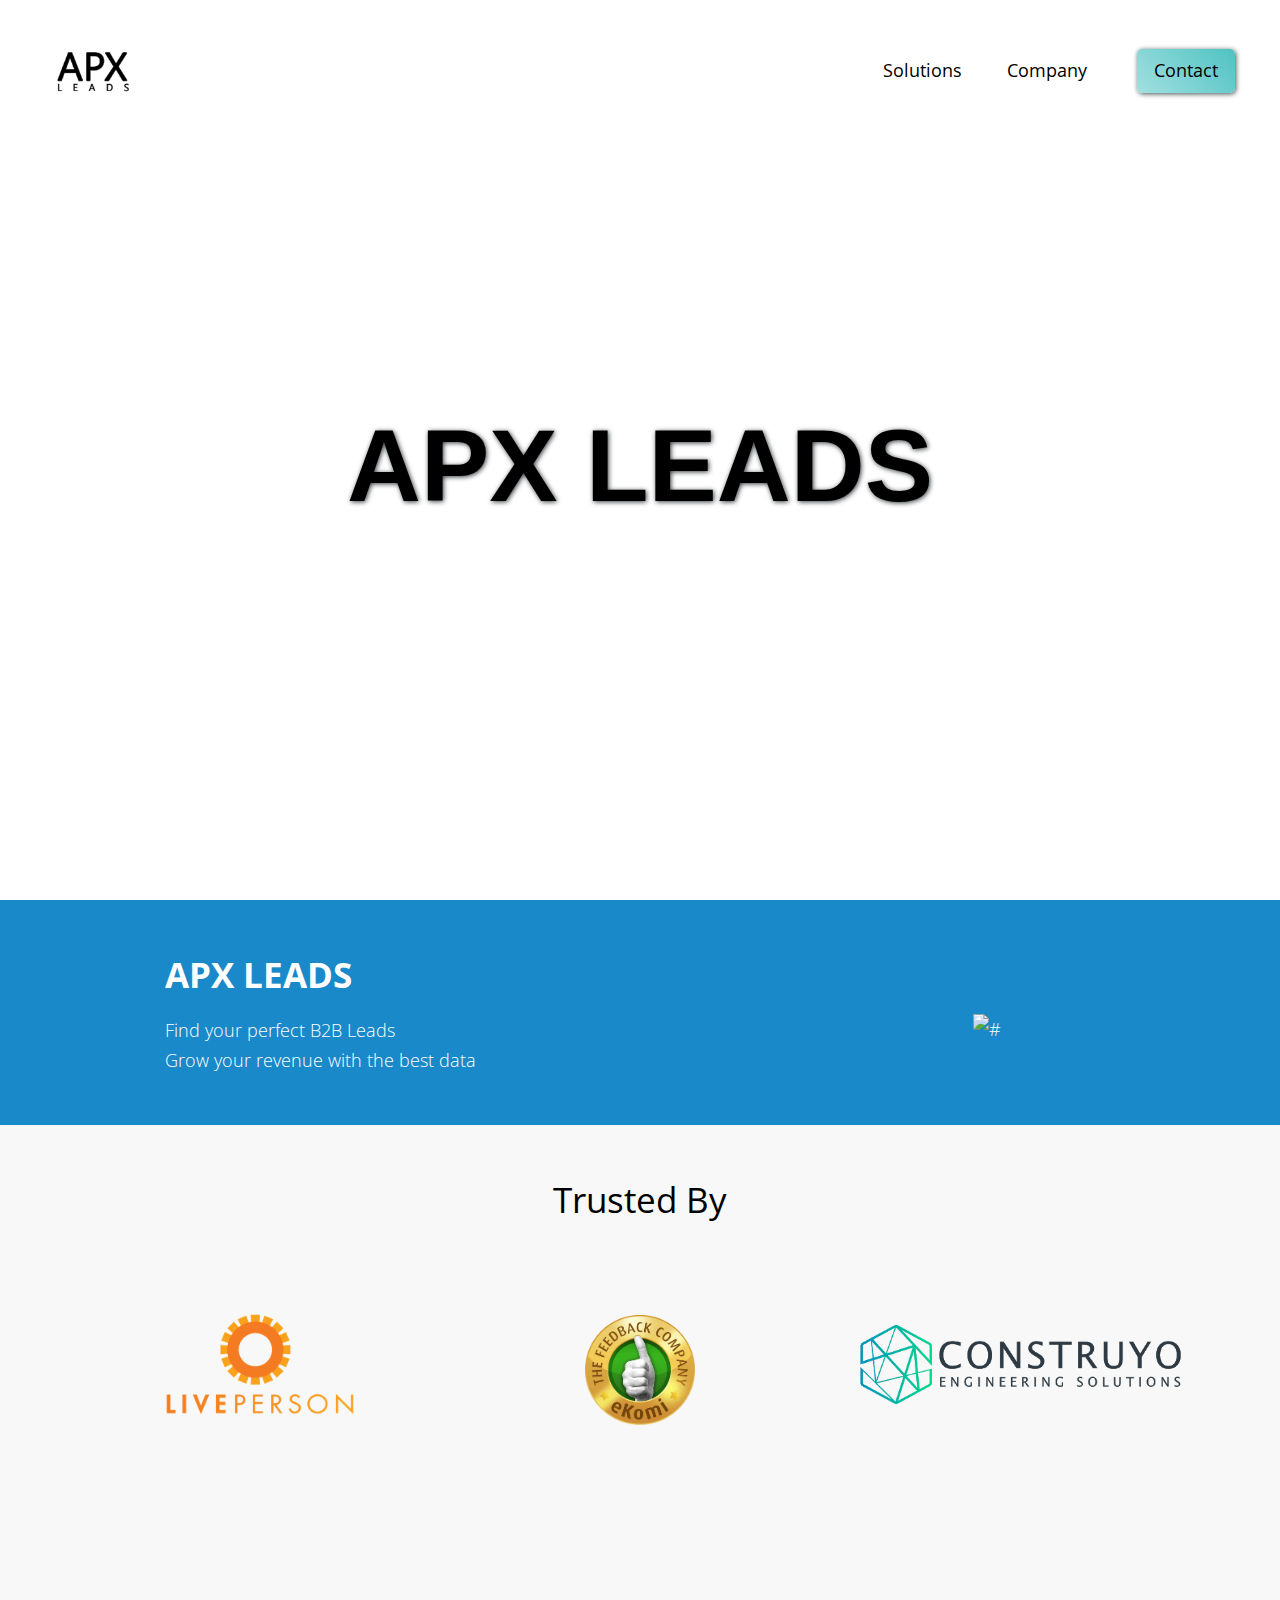
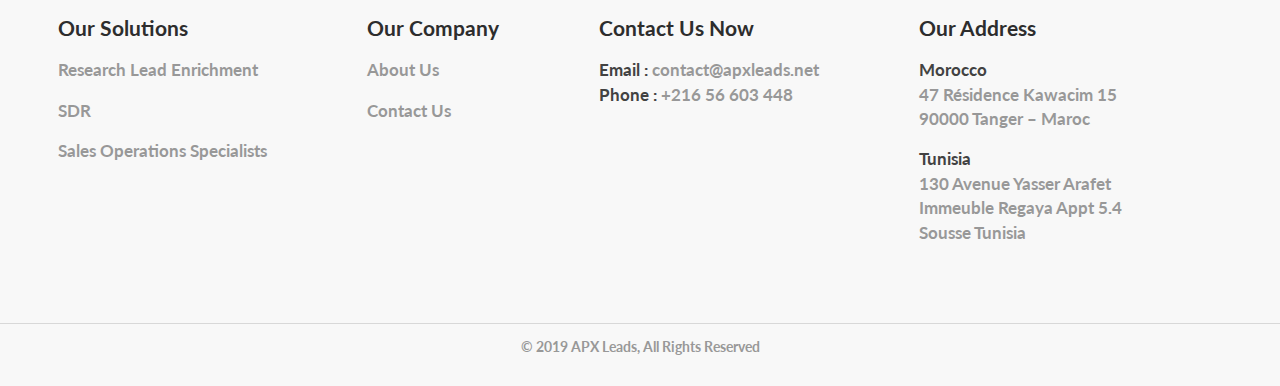
==== commit ee62c764: "final feedback" ====
--- a/index.html
+++ b/index.html
@@ -138,16 +138,25 @@
                             <h2 class="heading" style = "font-weight: bold ;" >
                                 APX LEADS
                             </h2>
-                            <p class="sub" style = "font-size : 30px ; line-height: 40px ;" >
+                            <!-- <p class="sub" style = "font-size : 30px ; line-height: 40px ;" >
                                 APX LEADS is a high value-added service provider specializing in the outsourcing of customer relationship, telemarketing, business conduct and back office tasks.
                             </p>
                             <p class="sub"  style = "font-size : 30px ; line-height: 40px ;  " >
                                 We put at your disposal a team of experts who have accumulated a good experience and a good knowledge of your core business, which will help you improve your customer relations. 
+                            </p> -->
+                            <p class = "sub">
+                                <!-- Welcome to APX Leads, we help B2B Technology Businesses to grow.
+                                We provide clients with a full-service sales development function as well as data & demand generation programs to help them optimize their sales & marketing processes and increase revenue growth.
+                                <br>
+                                APX Leads is specialised in sales development and lead generation.  -->
+                                Find your perfect B2B Leads
+                                <br>
+                                Grow your revenue with the best data
                             </p>
                         </div>
                         <div class="col-12 col-md-5">
                             <div class="image-wrap">
-                                <img  src="https://www.business.com/images/content/5ca/3daf75a215e8a458b9a90/1500-0-" alt="#">
+                                <img src="https://wallpaper.wiki/wp-content/uploads/2017/04/wallpaper.wiki-Business-wallpaper-HD-Free-PIC-WPC008179.jpg" alt="#">
                             </div>
                         </div>
                     </div>
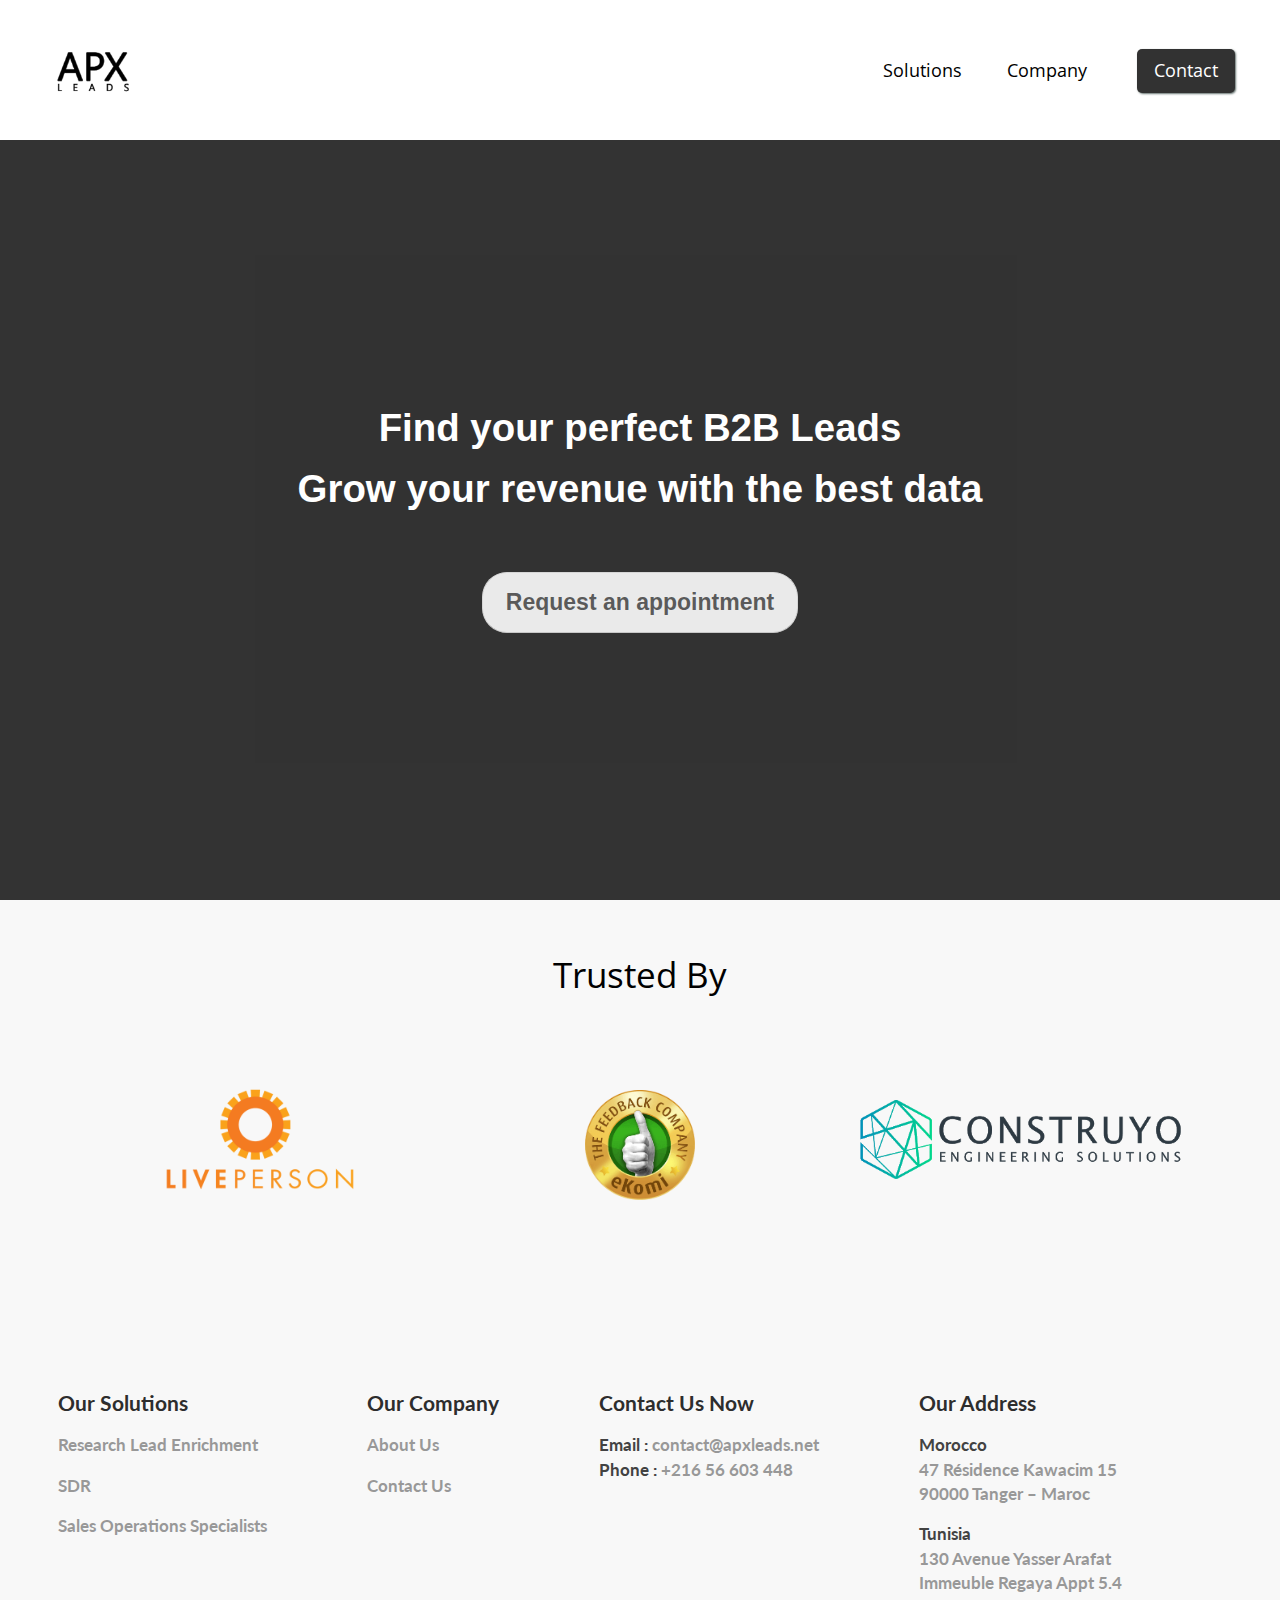
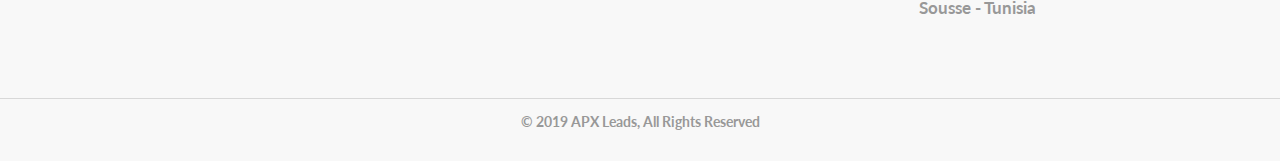
==== commit 641d1e62: "dark theme" ====
--- a/index.html
+++ b/index.html
@@ -63,7 +63,7 @@
                                 <a class = "apx-nav-item" href="#">Solutions</a>
                                 <ul class="sub-menu ">
                                     <li id="menu-item-209402" class="menu-item menu-item-type-post_type menu-item-object-page menu-item-209402">
-                                        <a href="./researchers/index.html">Researcher Lead Enrichment</a>
+                                        <a href="./researchers/index.html">Research Lead Enrichment</a>
                                     </li>
                                     <li id="menu-item-209404" class="menu-item menu-item-type-post_type menu-item-object-page menu-item-209404">
                                         <a href="./outbound-sdr/index.html">SDR</a>
@@ -128,40 +128,19 @@
         <!-- BODY CONTAINER-->
         <div id="et-main-area">
             <section class = "apx-title-section" id = "apx-title-section">
-                <h1>APX LEADS</h1>
+                <!-- <h1>APX LEADS</h1> -->
+                <h4>
+                        Find your perfect B2B Leads
+                </h4>
+                <h4>
+                        Grow your revenue with the best data
+                </h4>
+                <button>
+                    Request an appointment
+                </button>
                 <!-- <img src="./apx source/logo.png" alt="" heigth = "300px" width = "300px"> -->
             </section>
-            <section id="homepage_hubspot">
-                <div class="container">
-                    <div class="row align-items-center">
-                        <div class="col-12 col-md-7  text-center text-md-left texts">
-                            <h2 class="heading" style = "font-weight: bold ;" >
-                                APX LEADS
-                            </h2>
-                            <!-- <p class="sub" style = "font-size : 30px ; line-height: 40px ;" >
-                                APX LEADS is a high value-added service provider specializing in the outsourcing of customer relationship, telemarketing, business conduct and back office tasks.
-                            </p>
-                            <p class="sub"  style = "font-size : 30px ; line-height: 40px ;  " >
-                                We put at your disposal a team of experts who have accumulated a good experience and a good knowledge of your core business, which will help you improve your customer relations. 
-                            </p> -->
-                            <p class = "sub">
-                                <!-- Welcome to APX Leads, we help B2B Technology Businesses to grow.
-                                We provide clients with a full-service sales development function as well as data & demand generation programs to help them optimize their sales & marketing processes and increase revenue growth.
-                                <br>
-                                APX Leads is specialised in sales development and lead generation.  -->
-                                Find your perfect B2B Leads
-                                <br>
-                                Grow your revenue with the best data
-                            </p>
-                        </div>
-                        <div class="col-12 col-md-5">
-                            <div class="image-wrap">
-                                <img src="https://wallpaper.wiki/wp-content/uploads/2017/04/wallpaper.wiki-Business-wallpaper-HD-Free-PIC-WPC008179.jpg" alt="#">
-                            </div>
-                        </div>
-                    </div>
-                </div>
-            </section>
+           
 
             <section id="homepage_reviews">
                 <div class='de-wrapper de-homepage-reviews'>
@@ -273,7 +252,7 @@
                                     </li>
                                     <li class="menu-item menu-item-type-post_type menu-item-object-page menu-item-209338" style = "padding : 0 ; margin : 0px ; margin-top : 4px ;">
                                         <a style = "color : rgb(66, 66, 66) ">  </a>
-                                        <a> 130 Avenue Yasser Arafet </a>
+                                        <a> 130 Avenue Yasser Arafat </a>
                                     </li>
                                     <li class="menu-item menu-item-type-post_type menu-item-object-page menu-item-209338" style = "padding : 0 ; margin : 0px ; margin-top : 4px ;"> 
                                         a style = "color : rgb(66, 66, 66) ">  </a>
@@ -281,7 +260,7 @@
                                     </li>
                                     <li class="menu-item menu-item-type-post_type menu-item-object-page menu-item-209338" style = "padding : 0 ; margin : 0px ; margin-top : 4px ;">
                                         <a style = "color : rgb(66, 66, 66) ">  </a>
-                                        <a>Sousse Tunisia </a>
+                                        <a>Sousse - Tunisia </a>
                                     </li>
                                 </ul>        
                             </li>
--- a/index.css
+++ b/index.css
@@ -2,9 +2,13 @@
     height : 100vh ;
     width : 100vw ;
     /* background-image : linear-gradient(45deg , #A2E0E0 , rgb(19, 157, 192) ) ; */
-    background-image: url("https://uuvldo365rg19bum-zippykid.netdna-ssl.com/wp-content/uploads/2016/01/consulting-1600x560.jpg") ;
+    /* background-image: url("https://content3.jdmagicbox.com/comp/pune/a7/020pxx20.xx20.170508121540.u6a7/catalogue/systech-management-consulting-chinchwad-pune-iso-certification-consultants-p1bqs.jpg") ; */
     background-size : cover ;
     background-attachment: fixed ;
+    background-position: center ;
+    opacity: 0.8 ;
+    background-color : black ;
+    text-align: center ;
 }
 
 .apx-title-section h1{
@@ -17,12 +21,41 @@
     font-weight : bold ;
     font-family: 'Franklin Gothic Medium', 'Arial Narrow', Arial, sans-serif ;
     color :rgb(0, 0, 0) ;
-    text-shadow: 1px 1px 5px rgb(53, 58, 61) ;
 }
+
+
+.apx-title-section h4{
+    position: relative ;
+    top : 45% ;
+    width : max-content ;
+    margin-left : auto ;
+    margin-right : auto ;
+    font-size: 3vw ;
+    font-weight : bold ;
+    font-family: 'Franklin Gothic Medium', 'Arial Narrow', Arial, sans-serif ;
+    color :rgb(255, 255, 255) ;
+}
+
+.apx-title-section button{
+    position: relative ;
+    top : 50vh ;
+    width : max-content ;
+    margin-left : auto ;
+    margin-right : auto ;
+    font-size: 23px ;
+    font-weight : bold ;
+    font-family: 'Franklin Gothic Medium', 'Arial Narrow', Arial, sans-serif ;
+    border-radius: 25px ;
+    padding-bottom: 15px ;
+}
+
 
 @media only screen and (max-width : 600px){
     .apx-title-section h1{
         font-size: 15vw ;
+    }
+    .apx-title-section h4{
+        font-size: 5vw ;
     }
 }
 
@@ -64,8 +97,17 @@
 
 
 .apx-contact-button{
-    background-image: linear-gradient(45deg , #A2E0E0 ,rgb(79, 194, 194) ) ;
+    background-color : black ;
+    opacity: 0.8 ;
     border : none !important;
+    box-shadow: 1px 1px 2px rgb(65, 82, 78) ;
+    color : white !important;
+    transition: 0.8s ;
+}
+
+.apx-contact-button:hover{
+    background-color : rgb(78, 78, 78) !important;
     box-shadow: 1px 1px 5px rgb(65, 82, 78) ;
-    color : black !important;
-}
+
+    transition: 0.8s ;
+}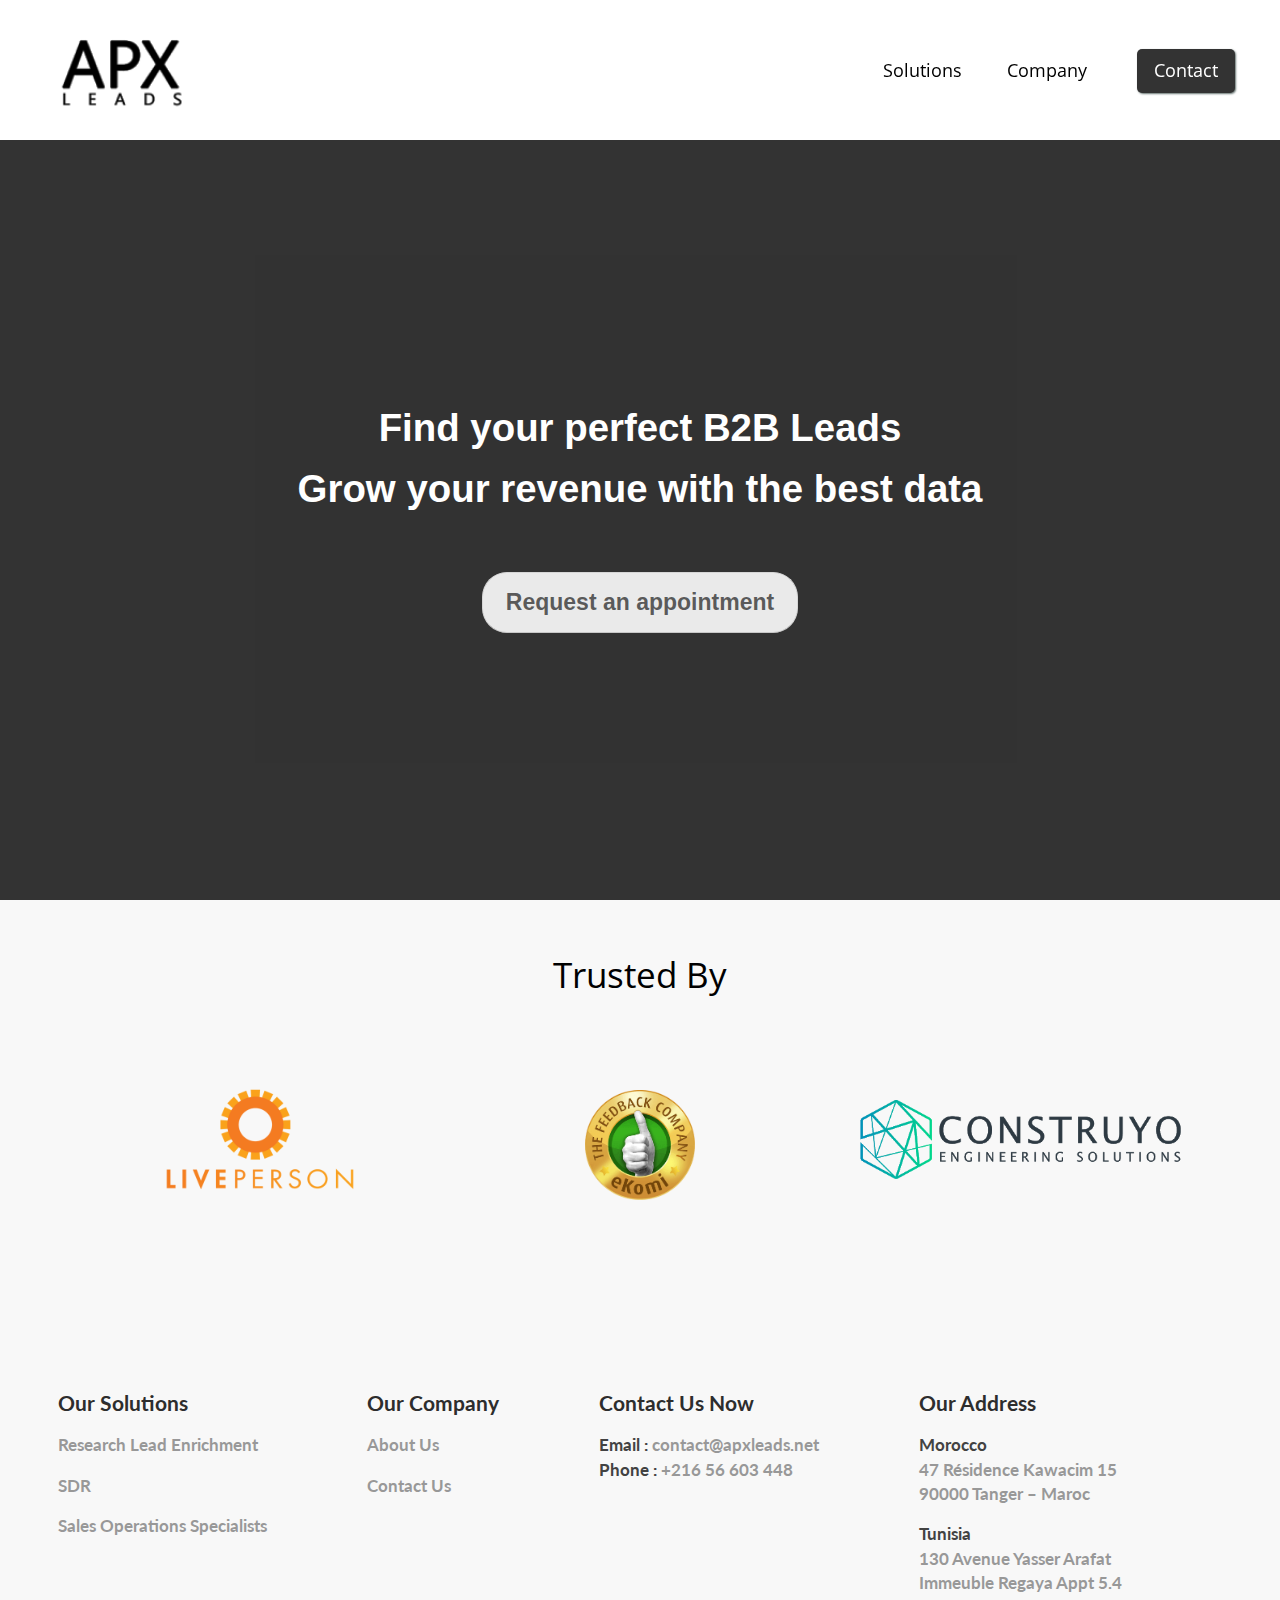
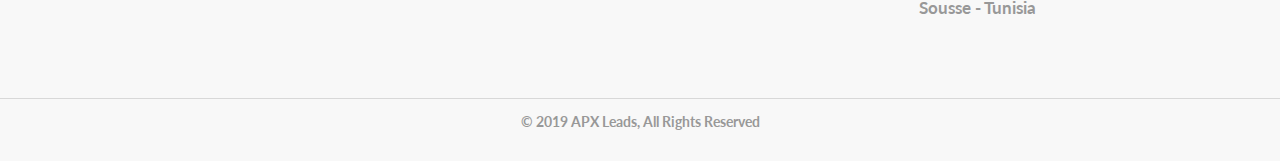
==== commit ee9adac4: "last 2" ====
--- a/index.html
+++ b/index.html
@@ -52,7 +52,7 @@
                 <div class="logo_container">
                     <span class="logo_helper"></span>
                     <a href="./index.html">
-                        <img src="./apx source/logo.png" style = "height : 90px" alt="">
+                        <img src="./apx source/logo.png" style = "height : 150px" alt="">
                     </a>
                 </div>
                 <!-- .logo_container -->				
@@ -135,9 +135,11 @@
                 <h4>
                         Grow your revenue with the best data
                 </h4>
+                <a href="./contact-us/index.html">
                 <button>
                     Request an appointment
                 </button>
+                </a>
                 <!-- <img src="./apx source/logo.png" alt="" heigth = "300px" width = "300px"> -->
             </section>
            
